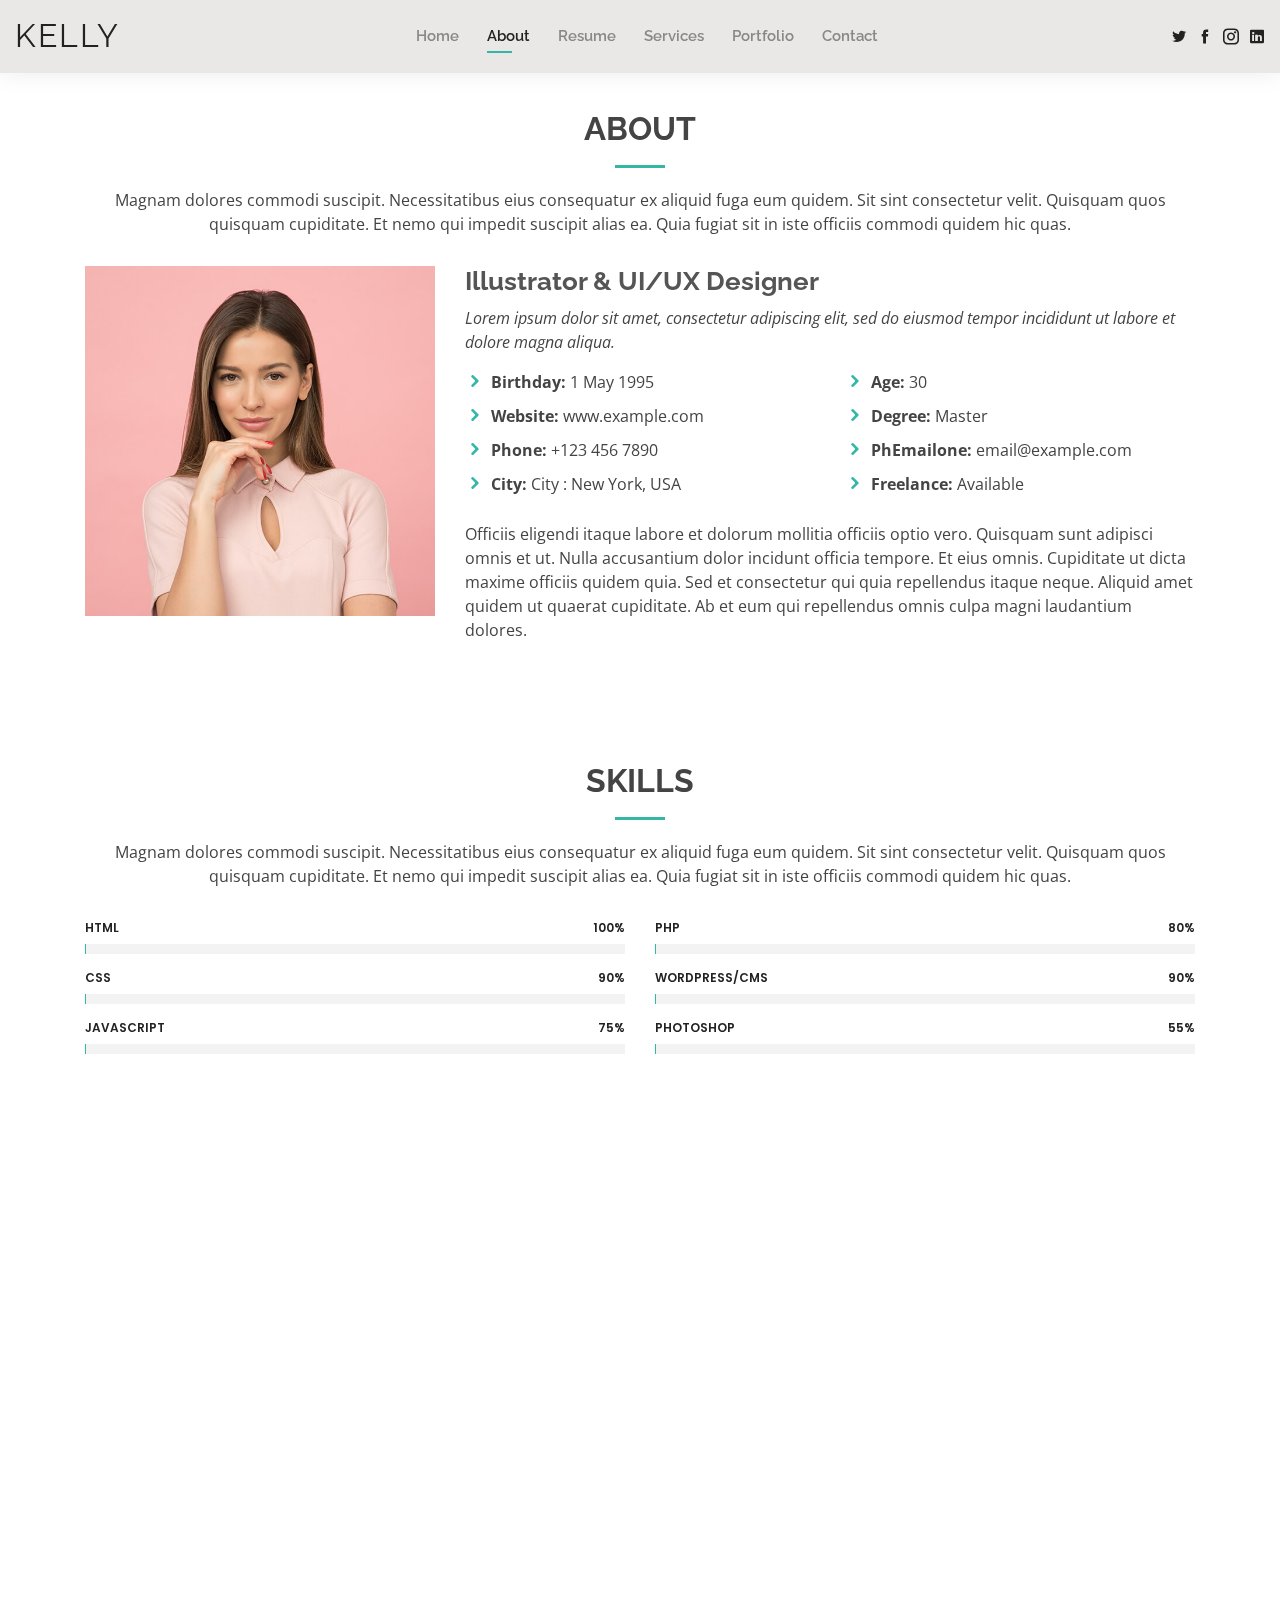
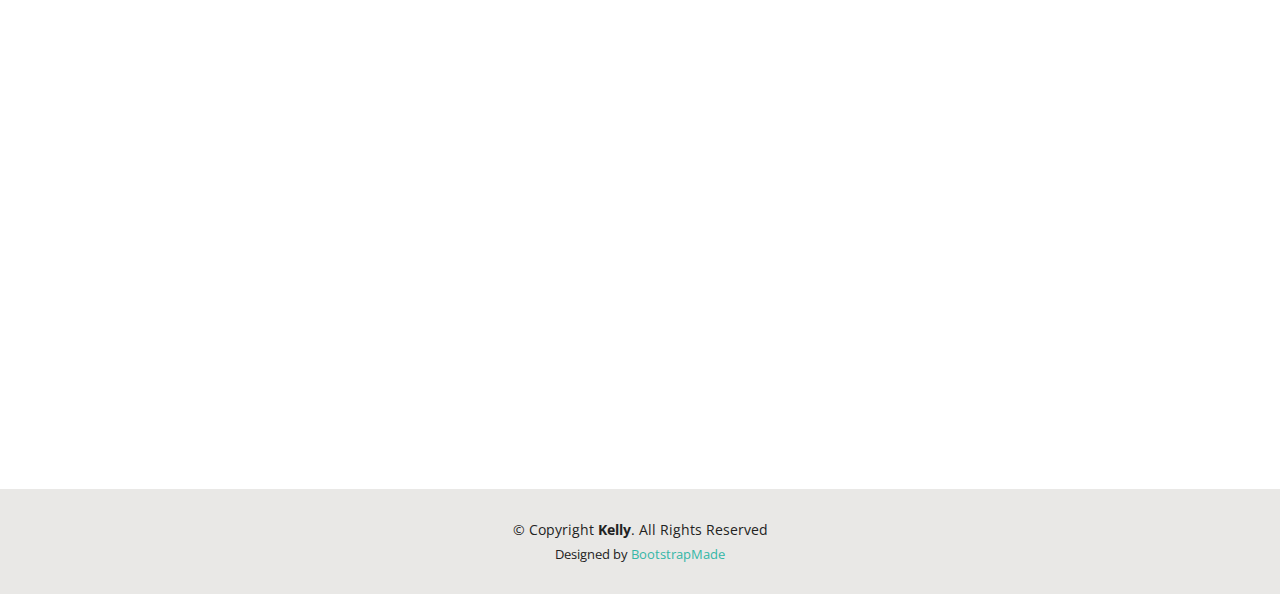
==== about.html @ f4460fce "adding files, added new favicon" ====
<!DOCTYPE html>
<html lang="en">

<head>
  <meta charset="utf-8">
  <meta content="width=device-width, initial-scale=1.0" name="viewport">

  <title>About - Kelly Bootstrap Template</title>
  <meta content="" name="descriptison">
  <meta content="" name="keywords">

  <!-- Favicons -->
  <link href="assets/img/favicon.png" rel="icon">
  <link href="assets/img/apple-touch-icon.png" rel="apple-touch-icon">

  <!-- Google Fonts -->
  <link href="https://fonts.googleapis.com/css?family=Open+Sans:300,300i,400,400i,600,600i,700,700i|Raleway:300,300i,400,400i,500,500i,600,600i,700,700i|Poppins:300,300i,400,400i,500,500i,600,600i,700,700i" rel="stylesheet">

  <!-- Vendor CSS Files -->
  <link href="assets/vendor/bootstrap/css/bootstrap.min.css" rel="stylesheet">
  <link href="assets/vendor/icofont/icofont.min.css" rel="stylesheet">
  <link href="assets/vendor/owl.carousel/assets/owl.carousel.min.css" rel="stylesheet">
  <link href="assets/vendor/boxicons/css/boxicons.min.css" rel="stylesheet">
  <link href="assets/vendor/venobox/venobox.css" rel="stylesheet">
  <link href="assets/vendor/aos/aos.css" rel="stylesheet">

  <!-- Template Main CSS File -->
  <link href="assets/css/style.css" rel="stylesheet">

  <!-- =======================================================
  * Template Name: Kelly - v2.0.0
  * Template URL: https://bootstrapmade.com/kelly-free-bootstrap-cv-resume-html-template/
  * Author: BootstrapMade.com
  * License: https://bootstrapmade.com/license/
  ======================================================== -->
</head>

<body>

  <!-- ======= Header ======= -->
  <header id="header" class="fixed-top">
    <div class="container-fluid d-flex justify-content-between align-items-center">

      <h1 class="logo"><a href="index.html">Kelly</a></h1>
      <!-- Uncomment below if you prefer to use an image logo -->
      <!-- <a href="index.html" class="logo"><img src="assets/img/logo.png" alt="" class="img-fluid"></a>-->

      <nav class="nav-menu d-none d-lg-block">
        <ul>
          <li><a href="index.html">Home</a></li>
          <li class="active"><a href="about.html">About</a></li>
          <li><a href="resume.html">Resume</a></li>
          <li><a href="services.html">Services</a></li>
          <li><a href="portfolio.html">Portfolio</a></li>
          <li><a href="contact.html">Contact</a></li>
        </ul>
      </nav><!-- .nav-menu -->

      <div class="header-social-links">
        <a href="#" class="twitter"><i class="icofont-twitter"></i></a>
        <a href="#" class="facebook"><i class="icofont-facebook"></i></a>
        <a href="#" class="instagram"><i class="icofont-instagram"></i></a>
        <a href="#" class="linkedin"><i class="icofont-linkedin"></i></i></a>
      </div>

    </div>

  </header><!-- End Header -->

  <main id="main">

    <!-- ======= About Section ======= -->
    <section id="about" class="about">
      <div class="container" data-aos="fade-up">

        <div class="section-title">
          <h2>About</h2>
          <p>Magnam dolores commodi suscipit. Necessitatibus eius consequatur ex aliquid fuga eum quidem. Sit sint consectetur velit. Quisquam quos quisquam cupiditate. Et nemo qui impedit suscipit alias ea. Quia fugiat sit in iste officiis commodi quidem hic quas.</p>
        </div>

        <div class="row">
          <div class="col-lg-4">
            <img src="assets/img/about.jpg" class="img-fluid" alt="">
          </div>
          <div class="col-lg-8 pt-4 pt-lg-0 content">
            <h3>Illustrator &amp; UI/UX Designer</h3>
            <p class="font-italic">
              Lorem ipsum dolor sit amet, consectetur adipiscing elit, sed do eiusmod tempor incididunt ut labore et dolore
              magna aliqua.
            </p>
            <div class="row">
              <div class="col-lg-6">
                <ul>
                  <li><i class="icofont-rounded-right"></i> <strong>Birthday:</strong> 1 May 1995</li>
                  <li><i class="icofont-rounded-right"></i> <strong>Website:</strong> www.example.com</li>
                  <li><i class="icofont-rounded-right"></i> <strong>Phone:</strong> +123 456 7890</li>
                  <li><i class="icofont-rounded-right"></i> <strong>City:</strong> City : New York, USA</li>
                </ul>
              </div>
              <div class="col-lg-6">
                <ul>
                  <li><i class="icofont-rounded-right"></i> <strong>Age:</strong> 30</li>
                  <li><i class="icofont-rounded-right"></i> <strong>Degree:</strong> Master</li>
                  <li><i class="icofont-rounded-right"></i> <strong>PhEmailone:</strong> email@example.com</li>
                  <li><i class="icofont-rounded-right"></i> <strong>Freelance:</strong> Available</li>
                </ul>
              </div>
            </div>
            <p>
              Officiis eligendi itaque labore et dolorum mollitia officiis optio vero. Quisquam sunt adipisci omnis et ut. Nulla accusantium dolor incidunt officia tempore. Et eius omnis.
              Cupiditate ut dicta maxime officiis quidem quia. Sed et consectetur qui quia repellendus itaque neque. Aliquid amet quidem ut quaerat cupiditate. Ab et eum qui repellendus omnis culpa magni laudantium dolores.
            </p>
          </div>
        </div>

      </div>
    </section><!-- End About Section -->

    <!-- ======= Skills Section ======= -->
    <section id="skills" class="skills">
      <div class="container" data-aos="fade-up">

        <div class="section-title">
          <h2>Skills</h2>
          <p>Magnam dolores commodi suscipit. Necessitatibus eius consequatur ex aliquid fuga eum quidem. Sit sint consectetur velit. Quisquam quos quisquam cupiditate. Et nemo qui impedit suscipit alias ea. Quia fugiat sit in iste officiis commodi quidem hic quas.</p>
        </div>

        <div class="row skills-content">

          <div class="col-lg-6">

            <div class="progress">
              <span class="skill">HTML <i class="val">100%</i></span>
              <div class="progress-bar-wrap">
                <div class="progress-bar" role="progressbar" aria-valuenow="100" aria-valuemin="0" aria-valuemax="100"></div>
              </div>
            </div>

            <div class="progress">
              <span class="skill">CSS <i class="val">90%</i></span>
              <div class="progress-bar-wrap">
                <div class="progress-bar" role="progressbar" aria-valuenow="90" aria-valuemin="0" aria-valuemax="100"></div>
              </div>
            </div>

            <div class="progress">
              <span class="skill">JavaScript <i class="val">75%</i></span>
              <div class="progress-bar-wrap">
                <div class="progress-bar" role="progressbar" aria-valuenow="75" aria-valuemin="0" aria-valuemax="100"></div>
              </div>
            </div>

          </div>

          <div class="col-lg-6">

            <div class="progress">
              <span class="skill">PHP <i class="val">80%</i></span>
              <div class="progress-bar-wrap">
                <div class="progress-bar" role="progressbar" aria-valuenow="80" aria-valuemin="0" aria-valuemax="100"></div>
              </div>
            </div>

            <div class="progress">
              <span class="skill">WordPress/CMS <i class="val">90%</i></span>
              <div class="progress-bar-wrap">
                <div class="progress-bar" role="progressbar" aria-valuenow="90" aria-valuemin="0" aria-valuemax="100"></div>
              </div>
            </div>

            <div class="progress">
              <span class="skill">Photoshop <i class="val">55%</i></span>
              <div class="progress-bar-wrap">
                <div class="progress-bar" role="progressbar" aria-valuenow="55" aria-valuemin="0" aria-valuemax="100"></div>
              </div>
            </div>

          </div>

        </div>

      </div>
    </section><!-- End Skills Section -->

    <!-- ======= Facts Section ======= -->
    <section id="facts" class="facts">
      <div class="container" data-aos="fade-up">

        <div class="section-title">
          <h2>Facts</h2>
          <p>Magnam dolores commodi suscipit. Necessitatibus eius consequatur ex aliquid fuga eum quidem. Sit sint consectetur velit. Quisquam quos quisquam cupiditate. Et nemo qui impedit suscipit alias ea. Quia fugiat sit in iste officiis commodi quidem hic quas.</p>
        </div>

        <div class="row counters">

          <div class="col-lg-3 col-6 text-center">
            <span data-toggle="counter-up">232</span>
            <p>Clients</p>
          </div>

          <div class="col-lg-3 col-6 text-center">
            <span data-toggle="counter-up">521</span>
            <p>Projects</p>
          </div>

          <div class="col-lg-3 col-6 text-center">
            <span data-toggle="counter-up">1,463</span>
            <p>Hours Of Support</p>
          </div>

          <div class="col-lg-3 col-6 text-center">
            <span data-toggle="counter-up">15</span>
            <p>Hard Workers</p>
          </div>

        </div>

      </div>
    </section><!-- End Facts Section -->

    <!-- ======= Testimonials Section ======= -->
    <section id="testimonials" class="testimonials">
      <div class="container" data-aos="fade-up">

        <div class="section-title">
          <h2>Testimonials</h2>
          <p>Magnam dolores commodi suscipit. Necessitatibus eius consequatur ex aliquid fuga eum quidem. Sit sint consectetur velit. Quisquam quos quisquam cupiditate. Et nemo qui impedit suscipit alias ea. Quia fugiat sit in iste officiis commodi quidem hic quas.</p>
        </div>

        <div class="owl-carousel testimonials-carousel">

          <div class="testimonial-item">
            <img src="assets/img/testimonials/testimonials-1.jpg" class="testimonial-img" alt="">
            <h3>Saul Goodman</h3>
            <h4>Ceo &amp; Founder</h4>
            <p>
              <i class="bx bxs-quote-alt-left quote-icon-left"></i>
              Proin iaculis purus consequat sem cure digni ssim donec porttitora entum suscipit rhoncus. Accusantium quam, ultricies eget id, aliquam eget nibh et. Maecen aliquam, risus at semper.
              <i class="bx bxs-quote-alt-right quote-icon-right"></i>
            </p>
          </div>

          <div class="testimonial-item">
            <img src="assets/img/testimonials/testimonials-2.jpg" class="testimonial-img" alt="">
            <h3>Sara Wilsson</h3>
            <h4>Designer</h4>
            <p>
              <i class="bx bxs-quote-alt-left quote-icon-left"></i>
              Export tempor illum tamen malis malis eram quae irure esse labore quem cillum quid cillum eram malis quorum velit fore eram velit sunt aliqua noster fugiat irure amet legam anim culpa.
              <i class="bx bxs-quote-alt-right quote-icon-right"></i>
            </p>
          </div>

          <div class="testimonial-item">
            <img src="assets/img/testimonials/testimonials-3.jpg" class="testimonial-img" alt="">
            <h3>Jena Karlis</h3>
            <h4>Store Owner</h4>
            <p>
              <i class="bx bxs-quote-alt-left quote-icon-left"></i>
              Enim nisi quem export duis labore cillum quae magna enim sint quorum nulla quem veniam duis minim tempor labore quem eram duis noster aute amet eram fore quis sint minim.
              <i class="bx bxs-quote-alt-right quote-icon-right"></i>
            </p>
          </div>

          <div class="testimonial-item">
            <img src="assets/img/testimonials/testimonials-4.jpg" class="testimonial-img" alt="">
            <h3>Matt Brandon</h3>
            <h4>Freelancer</h4>
            <p>
              <i class="bx bxs-quote-alt-left quote-icon-left"></i>
              Fugiat enim eram quae cillum dolore dolor amet nulla culpa multos export minim fugiat minim velit minim dolor enim duis veniam ipsum anim magna sunt elit fore quem dolore labore illum veniam.
              <i class="bx bxs-quote-alt-right quote-icon-right"></i>
            </p>
          </div>

          <div class="testimonial-item">
            <img src="assets/img/testimonials/testimonials-5.jpg" class="testimonial-img" alt="">
            <h3>John Larson</h3>
            <h4>Entrepreneur</h4>
            <p>
              <i class="bx bxs-quote-alt-left quote-icon-left"></i>
              Quis quorum aliqua sint quem legam fore sunt eram irure aliqua veniam tempor noster veniam enim culpa labore duis sunt culpa nulla illum cillum fugiat legam esse veniam culpa fore nisi cillum quid.
              <i class="bx bxs-quote-alt-right quote-icon-right"></i>
            </p>
          </div>

        </div>

      </div>
    </section><!-- End Testimonials Section -->

  </main><!-- End #main -->

  <!-- ======= Footer ======= -->
  <footer id="footer">
    <div class="container">
      <div class="copyright">
        &copy; Copyright <strong><span>Kelly</span></strong>. All Rights Reserved
      </div>
      <div class="credits">
        <!-- All the links in the footer should remain intact. -->
        <!-- You can delete the links only if you purchased the pro version. -->
        <!-- Licensing information: https://bootstrapmade.com/license/ -->
        <!-- Purchase the pro version with working PHP/AJAX contact form: https://bootstrapmade.com/kelly-free-bootstrap-cv-resume-html-template/ -->
        Designed by <a href="https://bootstrapmade.com/">BootstrapMade</a>
      </div>
    </div>
  </footer><!-- End  Footer -->

  <div id="preloader"></div>
  <a href="#" class="back-to-top"><i class="bx bx-up-arrow-alt"></i></a>

  <!-- Vendor JS Files -->
  <script src="assets/vendor/jquery/jquery.min.js"></script>
  <script src="assets/vendor/bootstrap/js/bootstrap.bundle.min.js"></script>
  <script src="assets/vendor/jquery.easing/jquery.easing.min.js"></script>
  <script src="assets/vendor/php-email-form/validate.js"></script>
  <script src="assets/vendor/waypoints/jquery.waypoints.min.js"></script>
  <script src="assets/vendor/counterup/counterup.min.js"></script>
  <script src="assets/vendor/owl.carousel/owl.carousel.min.js"></script>
  <script src="assets/vendor/isotope-layout/isotope.pkgd.min.js"></script>
  <script src="assets/vendor/venobox/venobox.min.js"></script>
  <script src="assets/vendor/aos/aos.js"></script>

  <!-- Template Main JS File -->
  <script src="assets/js/main.js"></script>

</body>

</html>
---- assets/vendor/venobox/venobox.css ----
/* ------ venobox.css --------*/
.vbox-overlay *, .vbox-overlay *:before, .vbox-overlay *:after{
    -webkit-backface-visibility: hidden;
    -webkit-box-sizing:border-box;
    -moz-box-sizing:border-box;
    box-sizing:border-box;
}
.vbox-overlay * { 
    -webkit-backface-visibility: visible;
    backface-visibility: visible;
}
.vbox-overlay{
    display: -webkit-flex;
    display: flex;
    -webkit-flex-direction: column;
    flex-direction: column;
    -webkit-justify-content: center;
    justify-content: center;
    -webkit-align-items: center;
    align-items: center;
    position: fixed;
    left: 0;
    top: 0;
    bottom: 0;
    right: 0;
    z-index: 999999;
}

/* ----- navigation ----- */
.vbox-title{
    width: 100%;
    height: 40px;
    float: left;
    text-align: center;
    line-height: 28px;
    font-size: 12px;
    padding: 6px 50px;
    overflow: hidden;
    position: fixed;
    display: none;
    left: 0;
    z-index: 89;
}
.vbox-close{
    cursor: pointer;
    position: fixed;
    top: -1px;
    right: 0;
    width: 50px;
    height: 40px;
    padding: 6px;
    display: block;
    background-position:10px center;
    overflow: hidden;
    font-size: 24px;
    line-height: 1;
    text-align: center;
    z-index: 99;
}
.vbox-left{
    cursor: pointer;
    position: fixed;
    left: 0;
    height: 40px;
    overflow: hidden;
    line-height: 28px;
    font-size: 12px;
    z-index: 99;
    display: flex;
    align-items:center;
}
.vbox-num{
    display: inline-block;
    margin: 6px 0 6px 15px;
}
/* ----- Social share ----- */
.vbox-share{
    line-height: 28px;
    font-size: 12px;
    overflow: hidden;
    position: fixed;
    left: 0;
    z-index: 98;
    display: flex;
    align-items:center;
    justify-content: center;
    width: 100%;
    text-align: center;
}
.vbox-share svg{
    max-height: 28px;
    width: 28px;
    z-index: 10;
    margin-left: 12px;
    margin-top: 6px;
    margin-bottom: 6px;
    vertical-align: middle;
}


/* ----- navigation ARROWS ----- */
.vbox-next, .vbox-prev{
    position: fixed;
    top: 50%;
    margin-top: -15px;
    overflow: hidden;
    cursor: pointer;
    display: block;
    width: 45px;
    height: 45px;
    z-index: 99;
}
.vbox-next span, .vbox-prev span{
    position: relative;
    width: 20px;
    height: 20px;
    border: 2px solid transparent;
    border-top-color: #B6B6B6;
    border-right-color: #B6B6B6;
    text-indent: -100px;
    position: absolute;
    top: 8px;
    display: block;
}
.vbox-prev{
    left: 15px;
}
.vbox-next{
    right: 15px;
}
.vbox-prev span{
    left: 10px;
    -ms-transform: rotate(-135deg);
    -webkit-transform: rotate(-135deg);
    transform: rotate(-135deg);
}
.vbox-next span{
    -ms-transform: rotate(45deg);
    -webkit-transform: rotate(45deg);
    transform: rotate(45deg);
    right: 10px;
}
/* ------- inline window ------ */
.vbox-inline{
    width: 420px;
    height: 315px;
    height: 70vh;
    padding: 10px;
    background: #fff;
    margin: 0 auto;
    overflow: auto;
    text-align: left;
}
/* ------- Video & iFrames window ------ */
.venoframe{
    max-width: 100%;
    width: 100%;
    border: none;
    width: 100%;
    height: 260px;
    height: 70vh;
}
.venoframe.vbvid{
    height: 260px;
}
@media (min-width: 768px) {
    .venoframe, .vbox-inline{
        width: 90%;
        height: 360px;
        height: 70vh;
    }
    .venoframe.vbvid{
        width: 640px;
        height: 360px;
    }
}
@media (min-width: 992px) {
    .venoframe, .vbox-inline{
        max-width: 1200px;
        width: 80%;
        height: 540px;
        height: 70vh;
    }
    .venoframe.vbvid{
        width: 960px;
        height: 540px;
    }
}
/* 
Please do NOT edit this part! 
or at least read this note: http://i.imgur.com/7C0ws9e.gif
*/
.vbox-open{
    overflow: hidden;
}
.vbox-container{
    position: absolute;
    left: 0;
    right: 0;
    top: 0;
    bottom: 0;
    overflow-x: hidden;
    overflow-y: scroll;
    overflow-scrolling: touch;
    -webkit-overflow-scrolling: touch;
    z-index: 20;
    max-height: 100%;

}

.vbox-content{
    text-align: center;
    float: left;
    width: 100%;
    position: relative;
    overflow: hidden;
    padding: 20px 4%;
}
.vbox-container img{
    max-width: 100%;
    height: auto;
}
.vbox-figlio{
    box-shadow: 0 0 12px rgba(0,0,0,0.19), 0 6px 6px rgba(0,0,0,0.23);
    max-width: 100%;
    text-align: initial;
}
img.vbox-figlio{
    -webkit-user-select: none;
-khtml-user-select: none;
-moz-user-select: none;
-o-user-select: none;
user-select: none;
}
.vbox-content.swipe-left{
    margin-left: -200px !important;
}
.vbox-content.swipe-right{
    margin-left: 200px !important;
}
.vbox-animated{
    webkit-transition: margin 300ms ease-out;
    transition: margin 300ms ease-out;
}

/* ---------- preloader ----------
 * SPINKIT 
 * http://tobiasahlin.com/spinkit/
-------------------------------- */
.sk-double-bounce,.sk-rotating-plane{width:40px;height:40px;margin:40px auto}.sk-rotating-plane{background-color:#333;-webkit-animation:sk-rotatePlane 1.2s infinite ease-in-out;animation:sk-rotatePlane 1.2s infinite ease-in-out}@-webkit-keyframes sk-rotatePlane{0%{-webkit-transform:perspective(120px) rotateX(0) rotateY(0);transform:perspective(120px) rotateX(0) rotateY(0)}50%{-webkit-transform:perspective(120px) rotateX(-180.1deg) rotateY(0);transform:perspective(120px) rotateX(-180.1deg) rotateY(0)}100%{-webkit-transform:perspective(120px) rotateX(-180deg) rotateY(-179.9deg);transform:perspective(120px) rotateX(-180deg) rotateY(-179.9deg)}}@keyframes sk-rotatePlane{0%{-webkit-transform:perspective(120px) rotateX(0) rotateY(0);transform:perspective(120px) rotateX(0) rotateY(0)}50%{-webkit-transform:perspective(120px) rotateX(-180.1deg) rotateY(0);transform:perspective(120px) rotateX(-180.1deg) rotateY(0)}100%{-webkit-transform:perspective(120px) rotateX(-180deg) rotateY(-179.9deg);transform:perspective(120px) rotateX(-180deg) rotateY(-179.9deg)}}.sk-double-bounce{position:relative}.sk-double-bounce .sk-child{width:100%;height:100%;border-radius:50%;background-color:#333;opacity:.6;position:absolute;top:0;left:0;-webkit-animation:sk-doubleBounce 2s infinite ease-in-out;animation:sk-doubleBounce 2s infinite ease-in-out}.sk-chasing-dots .sk-child,.sk-spinner-pulse,.sk-three-bounce .sk-child{background-color:#333;border-radius:100%}.sk-double-bounce .sk-double-bounce2{-webkit-animation-delay:-1s;animation-delay:-1s}@-webkit-keyframes sk-doubleBounce{0%,100%{-webkit-transform:scale(0);transform:scale(0)}50%{-webkit-transform:scale(1);transform:scale(1)}}@keyframes sk-doubleBounce{0%,100%{-webkit-transform:scale(0);transform:scale(0)}50%{-webkit-transform:scale(1);transform:scale(1)}}.sk-wave{margin:40px auto;width:50px;height:40px;text-align:center;font-size:10px}.sk-wave .sk-rect{background-color:#333;height:100%;width:6px;display:inline-block;-webkit-animation:sk-waveStretchDelay 1.2s infinite ease-in-out;animation:sk-waveStretchDelay 1.2s infinite ease-in-out}.sk-wave .sk-rect1{-webkit-animation-delay:-1.2s;animation-delay:-1.2s}.sk-wave .sk-rect2{-webkit-animation-delay:-1.1s;animation-delay:-1.1s}.sk-wave .sk-rect3{-webkit-animation-delay:-1s;animation-delay:-1s}.sk-wave .sk-rect4{-webkit-animation-delay:-.9s;animation-delay:-.9s}.sk-wave .sk-rect5{-webkit-animation-delay:-.8s;animation-delay:-.8s}@-webkit-keyframes sk-waveStretchDelay{0%,100%,40%{-webkit-transform:scaleY(.4);transform:scaleY(.4)}20%{-webkit-transform:scaleY(1);transform:scaleY(1)}}@keyframes sk-waveStretchDelay{0%,100%,40%{-webkit-transform:scaleY(.4);transform:scaleY(.4)}20%{-webkit-transform:scaleY(1);transform:scaleY(1)}}.sk-wandering-cubes{margin:40px auto;width:40px;height:40px;position:relative}.sk-wandering-cubes .sk-cube{background-color:#333;width:10px;height:10px;position:absolute;top:0;left:0;-webkit-animation:sk-wanderingCube 1.8s ease-in-out -1.8s infinite both;animation:sk-wanderingCube 1.8s ease-in-out -1.8s infinite both}.sk-chasing-dots,.sk-spinner-pulse{width:40px;height:40px;margin:40px auto}.sk-wandering-cubes .sk-cube2{-webkit-animation-delay:-.9s;animation-delay:-.9s}@-webkit-keyframes sk-wanderingCube{0%{-webkit-transform:rotate(0);transform:rotate(0)}25%{-webkit-transform:translateX(30px) rotate(-90deg) scale(.5);transform:translateX(30px) rotate(-90deg) scale(.5)}50%{-webkit-transform:translateX(30px) translateY(30px) rotate(-179deg);transform:translateX(30px) translateY(30px) rotate(-179deg)}50.1%{-webkit-transform:translateX(30px) translateY(30px) rotate(-180deg);transform:translateX(30px) translateY(30px) rotate(-180deg)}75%{-webkit-transform:translateX(0) translateY(30px) rotate(-270deg) scale(.5);transform:translateX(0) translateY(30px) rotate(-270deg) scale(.5)}100%{-webkit-transform:rotate(-360deg);transform:rotate(-360deg)}}@keyframes sk-wanderingCube{0%{-webkit-transform:rotate(0);transform:rotate(0)}25%{-webkit-transform:translateX(30px) rotate(-90deg) scale(.5);transform:translateX(30px) rotate(-90deg) scale(.5)}50%{-webkit-transform:translateX(30px) translateY(30px) rotate(-179deg);transform:translateX(30px) translateY(30px) rotate(-179deg)}50.1%{-webkit-transform:translateX(30px) translateY(30px) rotate(-180deg);transform:translateX(30px) translateY(30px) rotate(-180deg)}75%{-webkit-transform:translateX(0) translateY(30px) rotate(-270deg) scale(.5);transform:translateX(0) translateY(30px) rotate(-270deg) scale(.5)}100%{-webkit-transform:rotate(-360deg);transform:rotate(-360deg)}}.sk-spinner-pulse{-webkit-animation:sk-pulseScaleOut 1s infinite ease-in-out;animation:sk-pulseScaleOut 1s infinite ease-in-out}@-webkit-keyframes sk-pulseScaleOut{0%{-webkit-transform:scale(0);transform:scale(0)}100%{-webkit-transform:scale(1);transform:scale(1);opacity:0}}@keyframes sk-pulseScaleOut{0%{-webkit-transform:scale(0);transform:scale(0)}100%{-webkit-transform:scale(1);transform:scale(1);opacity:0}}.sk-chasing-dots{position:relative;text-align:center;-webkit-animation:sk-chasingDotsRotate 2s infinite linear;animation:sk-chasingDotsRotate 2s infinite linear}.sk-chasing-dots .sk-child{width:60%;height:60%;display:inline-block;position:absolute;top:0;-webkit-animation:sk-chasingDotsBounce 2s infinite ease-in-out;animation:sk-chasingDotsBounce 2s infinite ease-in-out}.sk-chasing-dots .sk-dot2{top:auto;bottom:0;-webkit-animation-delay:-1s;animation-delay:-1s}@-webkit-keyframes sk-chasingDotsRotate{100%{-webkit-transform:rotate(360deg);transform:rotate(360deg)}}@keyframes sk-chasingDotsRotate{100%{-webkit-transform:rotate(360deg);transform:rotate(360deg)}}@-webkit-keyframes sk-chasingDotsBounce{0%,100%{-webkit-transform:scale(0);transform:scale(0)}50%{-webkit-transform:scale(1);transform:scale(1)}}@keyframes sk-chasingDotsBounce{0%,100%{-webkit-transform:scale(0);transform:scale(0)}50%{-webkit-transform:scale(1);transform:scale(1)}}.sk-three-bounce{margin:40px auto;width:80px;text-align:center}.sk-three-bounce .sk-child{width:20px;height:20px;display:inline-block;-webkit-animation:sk-three-bounce 1.4s ease-in-out 0s infinite both;animation:sk-three-bounce 1.4s ease-in-out 0s infinite both}.sk-circle .sk-child:before,.sk-fading-circle .sk-circle:before{display:block;border-radius:100%;content:'';background-color:#333}.sk-three-bounce .sk-bounce1{-webkit-animation-delay:-.32s;animation-delay:-.32s}.sk-three-bounce .sk-bounce2{-webkit-animation-delay:-.16s;animation-delay:-.16s}@-webkit-keyframes sk-three-bounce{0%,100%,80%{-webkit-transform:scale(0);transform:scale(0)}40%{-webkit-transform:scale(1);transform:scale(1)}}@keyframes sk-three-bounce{0%,100%,80%{-webkit-transform:scale(0);transform:scale(0)}40%{-webkit-transform:scale(1);transform:scale(1)}}.sk-circle{margin:40px auto;width:40px;height:40px;position:relative}.sk-circle .sk-child{width:100%;height:100%;position:absolute;left:0;top:0}.sk-circle .sk-child:before{margin:0 auto;width:15%;height:15%;-webkit-animation:sk-circleBounceDelay 1.2s infinite ease-in-out both;animation:sk-circleBounceDelay 1.2s infinite ease-in-out both}.sk-circle .sk-circle2{-webkit-transform:rotate(30deg);-ms-transform:rotate(30deg);transform:rotate(30deg)}.sk-circle .sk-circle3{-webkit-transform:rotate(60deg);-ms-transform:rotate(60deg);transform:rotate(60deg)}.sk-circle .sk-circle4{-webkit-transform:rotate(90deg);-ms-transform:rotate(90deg);transform:rotate(90deg)}.sk-circle .sk-circle5{-webkit-transform:rotate(120deg);-ms-transform:rotate(120deg);transform:rotate(120deg)}.sk-circle .sk-circle6{-webkit-transform:rotate(150deg);-ms-transform:rotate(150deg);transform:rotate(150deg)}.sk-circle .sk-circle7{-webkit-transform:rotate(180deg);-ms-transform:rotate(180deg);transform:rotate(180deg)}.sk-circle .sk-circle8{-webkit-transform:rotate(210deg);-ms-transform:rotate(210deg);transform:rotate(210deg)}.sk-circle .sk-circle9{-webkit-transform:rotate(240deg);-ms-transform:rotate(240deg);transform:rotate(240deg)}.sk-circle .sk-circle10{-webkit-transform:rotate(270deg);-ms-transform:rotate(270deg);transform:rotate(270deg)}.sk-circle .sk-circle11{-webkit-transform:rotate(300deg);-ms-transform:rotate(300deg);transform:rotate(300deg)}.sk-circle .sk-circle12{-webkit-transform:rotate(330deg);-ms-transform:rotate(330deg);transform:rotate(330deg)}.sk-circle .sk-circle2:before{-webkit-animation-delay:-1.1s;animation-delay:-1.1s}.sk-circle .sk-circle3:before{-webkit-animation-delay:-1s;animation-delay:-1s}.sk-circle .sk-circle4:before{-webkit-animation-delay:-.9s;animation-delay:-.9s}.sk-circle .sk-circle5:before{-webkit-animation-delay:-.8s;animation-delay:-.8s}.sk-circle .sk-circle6:before{-webkit-animation-delay:-.7s;animation-delay:-.7s}.sk-circle .sk-circle7:before{-webkit-animation-delay:-.6s;animation-delay:-.6s}.sk-circle .sk-circle8:before{-webkit-animation-delay:-.5s;animation-delay:-.5s}.sk-circle .sk-circle9:before{-webkit-animation-delay:-.4s;animation-delay:-.4s}.sk-circle .sk-circle10:before{-webkit-animation-delay:-.3s;animation-delay:-.3s}.sk-circle .sk-circle11:before{-webkit-animation-delay:-.2s;animation-delay:-.2s}.sk-circle .sk-circle12:before{-webkit-animation-delay:-.1s;animation-delay:-.1s}@-webkit-keyframes sk-circleBounceDelay{0%,100%,80%{-webkit-transform:scale(0);transform:scale(0)}40%{-webkit-transform:scale(1);transform:scale(1)}}@keyframes sk-circleBounceDelay{0%,100%,80%{-webkit-transform:scale(0);transform:scale(0)}40%{-webkit-transform:scale(1);transform:scale(1)}}.sk-cube-grid{width:40px;height:40px;margin:40px auto}.sk-cube-grid .sk-cube{width:33.33%;height:33.33%;background-color:#333;float:left;-webkit-animation:sk-cubeGridScaleDelay 1.3s infinite ease-in-out;animation:sk-cubeGridScaleDelay 1.3s infinite ease-in-out}.sk-cube-grid .sk-cube1{-webkit-animation-delay:.2s;animation-delay:.2s}.sk-cube-grid .sk-cube2{-webkit-animation-delay:.3s;animation-delay:.3s}.sk-cube-grid .sk-cube3{-webkit-animation-delay:.4s;animation-delay:.4s}.sk-cube-grid .sk-cube4{-webkit-animation-delay:.1s;animation-delay:.1s}.sk-cube-grid .sk-cube5{-webkit-animation-delay:.2s;animation-delay:.2s}.sk-cube-grid .sk-cube6{-webkit-animation-delay:.3s;animation-delay:.3s}.sk-cube-grid .sk-cube7{-webkit-animation-delay:0ms;animation-delay:0ms}.sk-cube-grid .sk-cube8{-webkit-animation-delay:.1s;animation-delay:.1s}.sk-cube-grid .sk-cube9{-webkit-animation-delay:.2s;animation-delay:.2s}@-webkit-keyframes sk-cubeGridScaleDelay{0%,100%,70%{-webkit-transform:scale3D(1,1,1);transform:scale3D(1,1,1)}35%{-webkit-transform:scale3D(0,0,1);transform:scale3D(0,0,1)}}@keyframes sk-cubeGridScaleDelay{0%,100%,70%{-webkit-transform:scale3D(1,1,1);transform:scale3D(1,1,1)}35%{-webkit-transform:scale3D(0,0,1);transform:scale3D(0,0,1)}}.sk-fading-circle{margin:40px auto;width:40px;height:40px;position:relative}.sk-fading-circle .sk-circle{width:100%;height:100%;position:absolute;left:0;top:0}.sk-fading-circle .sk-circle:before{margin:0 auto;width:15%;height:15%;-webkit-animation:sk-circleFadeDelay 1.2s infinite ease-in-out both;animation:sk-circleFadeDelay 1.2s infinite ease-in-out both}.sk-fading-circle .sk-circle2{-webkit-transform:rotate(30deg);-ms-transform:rotate(30deg);transform:rotate(30deg)}.sk-fading-circle .sk-circle3{-webkit-transform:rotate(60deg);-ms-transform:rotate(60deg);transform:rotate(60deg)}.sk-fading-circle .sk-circle4{-webkit-transform:rotate(90deg);-ms-transform:rotate(90deg);transform:rotate(90deg)}.sk-fading-circle .sk-circle5{-webkit-transform:rotate(120deg);-ms-transform:rotate(120deg);transform:rotate(120deg)}.sk-fading-circle .sk-circle6{-webkit-transform:rotate(150deg);-ms-transform:rotate(150deg);transform:rotate(150deg)}.sk-fading-circle .sk-circle7{-webkit-transform:rotate(180deg);-ms-transform:rotate(180deg);transform:rotate(180deg)}.sk-fading-circle .sk-circle8{-webkit-transform:rotate(210deg);-ms-transform:rotate(210deg);transform:rotate(210deg)}.sk-fading-circle .sk-circle9{-webkit-transform:rotate(240deg);-ms-transform:rotate(240deg);transform:rotate(240deg)}.sk-fading-circle .sk-circle10{-webkit-transform:rotate(270deg);-ms-transform:rotate(270deg);transform:rotate(270deg)}.sk-fading-circle .sk-circle11{-webkit-transform:rotate(300deg);-ms-transform:rotate(300deg);transform:rotate(300deg)}.sk-fading-circle .sk-circle12{-webkit-transform:rotate(330deg);-ms-transform:rotate(330deg);transform:rotate(330deg)}.sk-fading-circle .sk-circle2:before{-webkit-animation-delay:-1.1s;animation-delay:-1.1s}.sk-fading-circle .sk-circle3:before{-webkit-animation-delay:-1s;animation-delay:-1s}.sk-fading-circle .sk-circle4:before{-webkit-animation-delay:-.9s;animation-delay:-.9s}.sk-fading-circle .sk-circle5:before{-webkit-animation-delay:-.8s;animation-delay:-.8s}.sk-fading-circle .sk-circle6:before{-webkit-animation-delay:-.7s;animation-delay:-.7s}.sk-fading-circle .sk-circle7:before{-webkit-animation-delay:-.6s;animation-delay:-.6s}.sk-fading-circle .sk-circle8:before{-webkit-animation-delay:-.5s;animation-delay:-.5s}.sk-fading-circle .sk-circle9:before{-webkit-animation-delay:-.4s;animation-delay:-.4s}.sk-fading-circle .sk-circle10:before{-webkit-animation-delay:-.3s;animation-delay:-.3s}.sk-fading-circle .sk-circle11:before{-webkit-animation-delay:-.2s;animation-delay:-.2s}.sk-fading-circle .sk-circle12:before{-webkit-animation-delay:-.1s;animation-delay:-.1s}@-webkit-keyframes sk-circleFadeDelay{0%,100%,39%{opacity:0}40%{opacity:1}}@keyframes sk-circleFadeDelay{0%,100%,39%{opacity:0}40%{opacity:1}}.sk-folding-cube{margin:40px auto;width:40px;height:40px;position:relative;-webkit-transform:rotateZ(45deg);transform:rotateZ(45deg)}.sk-folding-cube .sk-cube{float:left;width:50%;height:50%;position:relative;-webkit-transform:scale(1.1);-ms-transform:scale(1.1);transform:scale(1.1)}.sk-folding-cube .sk-cube:before{content:'';position:absolute;top:0;left:0;width:100%;height:100%;background-color:#333;-webkit-animation:sk-foldCubeAngle 2.4s infinite linear both;animation:sk-foldCubeAngle 2.4s infinite linear both;-webkit-transform-origin:100% 100%;-ms-transform-origin:100% 100%;transform-origin:100% 100%}.sk-folding-cube .sk-cube2{-webkit-transform:scale(1.1) rotateZ(90deg);transform:scale(1.1) rotateZ(90deg)}.sk-folding-cube .sk-cube3{-webkit-transform:scale(1.1) rotateZ(180deg);transform:scale(1.1) rotateZ(180deg)}.sk-folding-cube .sk-cube4{-webkit-transform:scale(1.1) rotateZ(270deg);transform:scale(1.1) rotateZ(270deg)}.sk-folding-cube .sk-cube2:before{-webkit-animation-delay:.3s;animation-delay:.3s}.sk-folding-cube .sk-cube3:before{-webkit-animation-delay:.6s;animation-delay:.6s}.sk-folding-cube .sk-cube4:before{-webkit-animation-delay:.9s;animation-delay:.9s}@-webkit-keyframes sk-foldCubeAngle{0%,10%{-webkit-transform:perspective(140px) rotateX(-180deg);transform:perspective(140px) rotateX(-180deg);opacity:0}25%,75%{-webkit-transform:perspective(140px) rotateX(0);transform:perspective(140px) rotateX(0);opacity:1}100%,90%{-webkit-transform:perspective(140px) rotateY(180deg);transform:perspective(140px) rotateY(180deg);opacity:0}}@keyframes sk-foldCubeAngle{0%,10%{-webkit-transform:perspective(140px) rotateX(-180deg);transform:perspective(140px) rotateX(-180deg);opacity:0}25%,75%{-webkit-transform:perspective(140px) rotateX(0);transform:perspective(140px) rotateX(0);opacity:1}100%,90%{-webkit-transform:perspective(140px) rotateY(180deg);transform:perspective(140px) rotateY(180deg);opacity:0}}
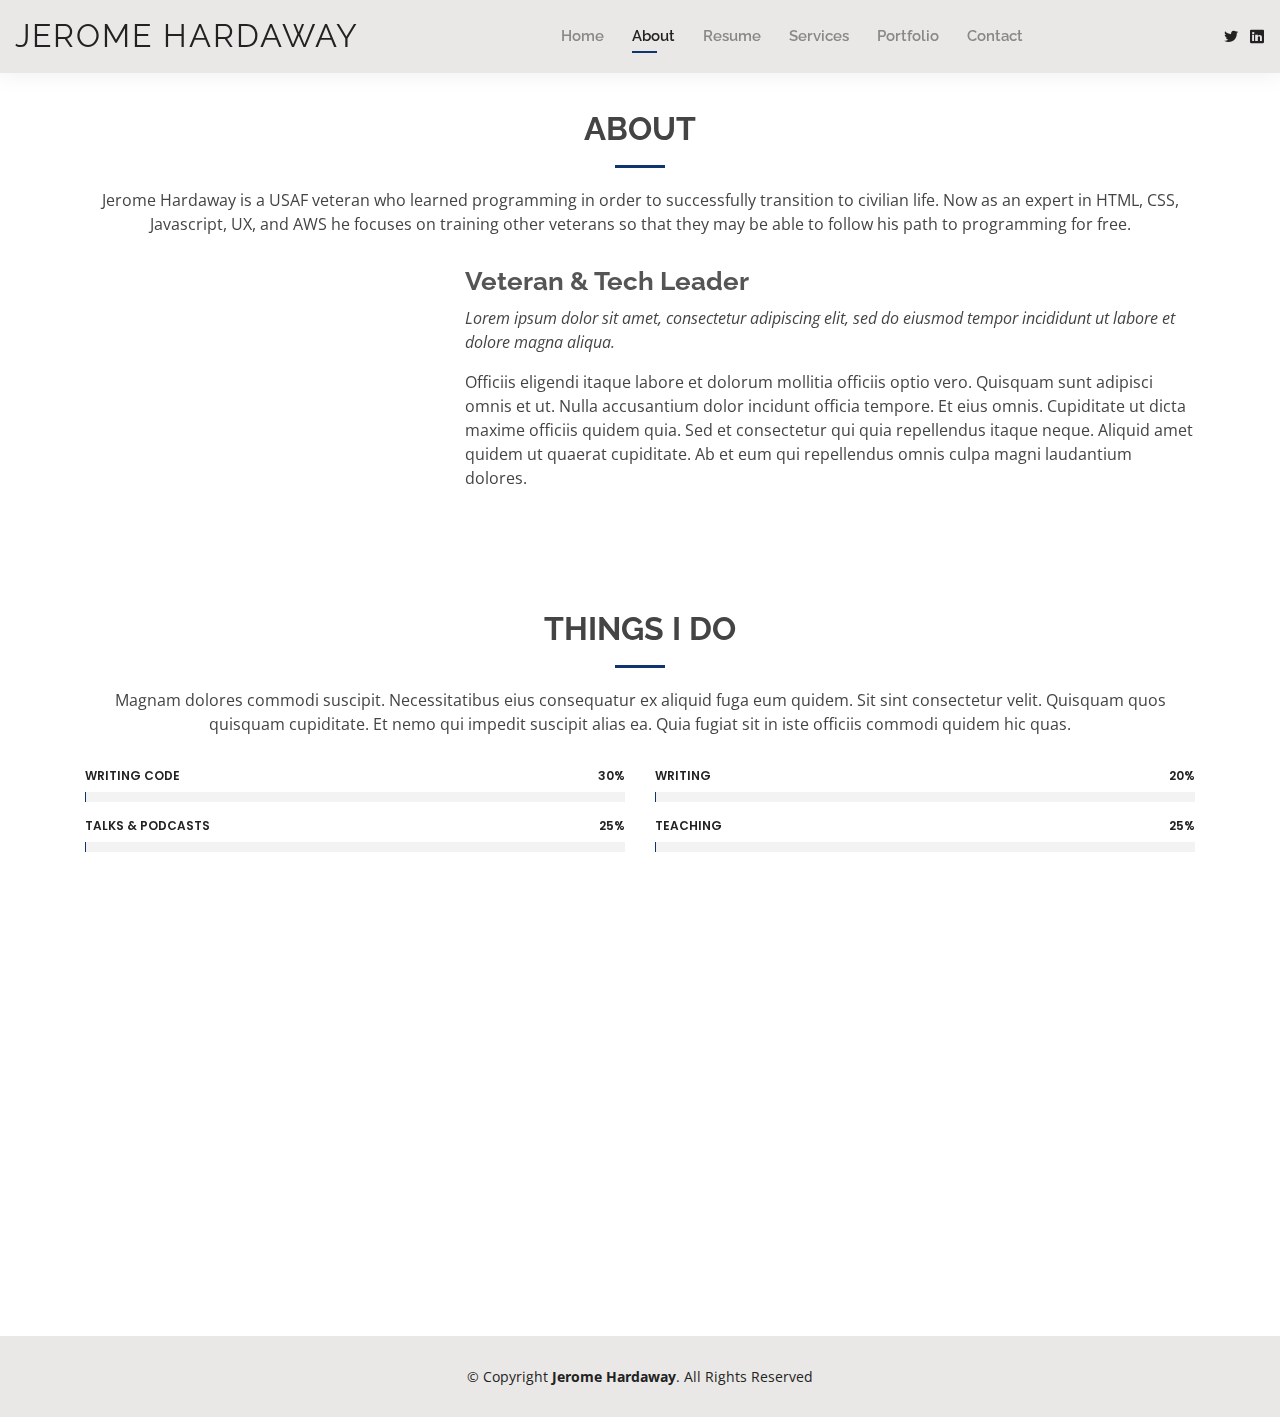
==== commit 5b72ee4d: "Deleted unneeded pages; Cleaned up about me" ====
--- a/about.html
+++ b/about.html
@@ -1,330 +1,209 @@
-<!DOCTYPE html>
-<html lang="en">
-
-<head>
-  <meta charset="utf-8">
-  <meta content="width=device-width, initial-scale=1.0" name="viewport">
-
-  <title>About - Kelly Bootstrap Template</title>
-  <meta content="" name="descriptison">
-  <meta content="" name="keywords">
-
-  <!-- Favicons -->
-  <link href="assets/img/favicon.png" rel="icon">
-  <link href="assets/img/apple-touch-icon.png" rel="apple-touch-icon">
-
-  <!-- Google Fonts -->
-  <link href="https://fonts.googleapis.com/css?family=Open+Sans:300,300i,400,400i,600,600i,700,700i|Raleway:300,300i,400,400i,500,500i,600,600i,700,700i|Poppins:300,300i,400,400i,500,500i,600,600i,700,700i" rel="stylesheet">
-
-  <!-- Vendor CSS Files -->
-  <link href="assets/vendor/bootstrap/css/bootstrap.min.css" rel="stylesheet">
-  <link href="assets/vendor/icofont/icofont.min.css" rel="stylesheet">
-  <link href="assets/vendor/owl.carousel/assets/owl.carousel.min.css" rel="stylesheet">
-  <link href="assets/vendor/boxicons/css/boxicons.min.css" rel="stylesheet">
-  <link href="assets/vendor/venobox/venobox.css" rel="stylesheet">
-  <link href="assets/vendor/aos/aos.css" rel="stylesheet">
-
-  <!-- Template Main CSS File -->
-  <link href="assets/css/style.css" rel="stylesheet">
-
-  <!-- =======================================================
-  * Template Name: Kelly - v2.0.0
-  * Template URL: https://bootstrapmade.com/kelly-free-bootstrap-cv-resume-html-template/
-  * Author: BootstrapMade.com
-  * License: https://bootstrapmade.com/license/
-  ======================================================== -->
-</head>
-
-<body>
-
-  <!-- ======= Header ======= -->
-  <header id="header" class="fixed-top">
-    <div class="container-fluid d-flex justify-content-between align-items-center">
-
-      <h1 class="logo"><a href="index.html">Kelly</a></h1>
-      <!-- Uncomment below if you prefer to use an image logo -->
-      <!-- <a href="index.html" class="logo"><img src="assets/img/logo.png" alt="" class="img-fluid"></a>-->
-
-      <nav class="nav-menu d-none d-lg-block">
-        <ul>
-          <li><a href="index.html">Home</a></li>
-          <li class="active"><a href="about.html">About</a></li>
-          <li><a href="resume.html">Resume</a></li>
-          <li><a href="services.html">Services</a></li>
-          <li><a href="portfolio.html">Portfolio</a></li>
-          <li><a href="contact.html">Contact</a></li>
-        </ul>
-      </nav><!-- .nav-menu -->
-
-      <div class="header-social-links">
-        <a href="#" class="twitter"><i class="icofont-twitter"></i></a>
-        <a href="#" class="facebook"><i class="icofont-facebook"></i></a>
-        <a href="#" class="instagram"><i class="icofont-instagram"></i></a>
-        <a href="#" class="linkedin"><i class="icofont-linkedin"></i></i></a>
-      </div>
-
-    </div>
-
-  </header><!-- End Header -->
-
-  <main id="main">
-
-    <!-- ======= About Section ======= -->
-    <section id="about" class="about">
-      <div class="container" data-aos="fade-up">
-
-        <div class="section-title">
-          <h2>About</h2>
-          <p>Magnam dolores commodi suscipit. Necessitatibus eius consequatur ex aliquid fuga eum quidem. Sit sint consectetur velit. Quisquam quos quisquam cupiditate. Et nemo qui impedit suscipit alias ea. Quia fugiat sit in iste officiis commodi quidem hic quas.</p>
-        </div>
-
-        <div class="row">
-          <div class="col-lg-4">
-            <img src="assets/img/about.jpg" class="img-fluid" alt="">
-          </div>
-          <div class="col-lg-8 pt-4 pt-lg-0 content">
-            <h3>Illustrator &amp; UI/UX Designer</h3>
-            <p class="font-italic">
-              Lorem ipsum dolor sit amet, consectetur adipiscing elit, sed do eiusmod tempor incididunt ut labore et dolore
-              magna aliqua.
-            </p>
-            <div class="row">
-              <div class="col-lg-6">
-                <ul>
-                  <li><i class="icofont-rounded-right"></i> <strong>Birthday:</strong> 1 May 1995</li>
-                  <li><i class="icofont-rounded-right"></i> <strong>Website:</strong> www.example.com</li>
-                  <li><i class="icofont-rounded-right"></i> <strong>Phone:</strong> +123 456 7890</li>
-                  <li><i class="icofont-rounded-right"></i> <strong>City:</strong> City : New York, USA</li>
-                </ul>
-              </div>
-              <div class="col-lg-6">
-                <ul>
-                  <li><i class="icofont-rounded-right"></i> <strong>Age:</strong> 30</li>
-                  <li><i class="icofont-rounded-right"></i> <strong>Degree:</strong> Master</li>
-                  <li><i class="icofont-rounded-right"></i> <strong>PhEmailone:</strong> email@example.com</li>
-                  <li><i class="icofont-rounded-right"></i> <strong>Freelance:</strong> Available</li>
-                </ul>
-              </div>
-            </div>
-            <p>
-              Officiis eligendi itaque labore et dolorum mollitia officiis optio vero. Quisquam sunt adipisci omnis et ut. Nulla accusantium dolor incidunt officia tempore. Et eius omnis.
-              Cupiditate ut dicta maxime officiis quidem quia. Sed et consectetur qui quia repellendus itaque neque. Aliquid amet quidem ut quaerat cupiditate. Ab et eum qui repellendus omnis culpa magni laudantium dolores.
-            </p>
-          </div>
-        </div>
-
-      </div>
-    </section><!-- End About Section -->
-
-    <!-- ======= Skills Section ======= -->
-    <section id="skills" class="skills">
-      <div class="container" data-aos="fade-up">
-
-        <div class="section-title">
-          <h2>Skills</h2>
-          <p>Magnam dolores commodi suscipit. Necessitatibus eius consequatur ex aliquid fuga eum quidem. Sit sint consectetur velit. Quisquam quos quisquam cupiditate. Et nemo qui impedit suscipit alias ea. Quia fugiat sit in iste officiis commodi quidem hic quas.</p>
-        </div>
-
-        <div class="row skills-content">
-
-          <div class="col-lg-6">
-
-            <div class="progress">
-              <span class="skill">HTML <i class="val">100%</i></span>
-              <div class="progress-bar-wrap">
-                <div class="progress-bar" role="progressbar" aria-valuenow="100" aria-valuemin="0" aria-valuemax="100"></div>
-              </div>
-            </div>
-
-            <div class="progress">
-              <span class="skill">CSS <i class="val">90%</i></span>
-              <div class="progress-bar-wrap">
-                <div class="progress-bar" role="progressbar" aria-valuenow="90" aria-valuemin="0" aria-valuemax="100"></div>
-              </div>
-            </div>
-
-            <div class="progress">
-              <span class="skill">JavaScript <i class="val">75%</i></span>
-              <div class="progress-bar-wrap">
-                <div class="progress-bar" role="progressbar" aria-valuenow="75" aria-valuemin="0" aria-valuemax="100"></div>
-              </div>
-            </div>
-
-          </div>
-
-          <div class="col-lg-6">
-
-            <div class="progress">
-              <span class="skill">PHP <i class="val">80%</i></span>
-              <div class="progress-bar-wrap">
-                <div class="progress-bar" role="progressbar" aria-valuenow="80" aria-valuemin="0" aria-valuemax="100"></div>
-              </div>
-            </div>
-
-            <div class="progress">
-              <span class="skill">WordPress/CMS <i class="val">90%</i></span>
-              <div class="progress-bar-wrap">
-                <div class="progress-bar" role="progressbar" aria-valuenow="90" aria-valuemin="0" aria-valuemax="100"></div>
-              </div>
-            </div>
-
-            <div class="progress">
-              <span class="skill">Photoshop <i class="val">55%</i></span>
-              <div class="progress-bar-wrap">
-                <div class="progress-bar" role="progressbar" aria-valuenow="55" aria-valuemin="0" aria-valuemax="100"></div>
-              </div>
-            </div>
-
-          </div>
-
-        </div>
-
-      </div>
-    </section><!-- End Skills Section -->
-
-    <!-- ======= Facts Section ======= -->
-    <section id="facts" class="facts">
-      <div class="container" data-aos="fade-up">
-
-        <div class="section-title">
-          <h2>Facts</h2>
-          <p>Magnam dolores commodi suscipit. Necessitatibus eius consequatur ex aliquid fuga eum quidem. Sit sint consectetur velit. Quisquam quos quisquam cupiditate. Et nemo qui impedit suscipit alias ea. Quia fugiat sit in iste officiis commodi quidem hic quas.</p>
-        </div>
-
-        <div class="row counters">
-
-          <div class="col-lg-3 col-6 text-center">
-            <span data-toggle="counter-up">232</span>
-            <p>Clients</p>
-          </div>
-
-          <div class="col-lg-3 col-6 text-center">
-            <span data-toggle="counter-up">521</span>
-            <p>Projects</p>
-          </div>
-
-          <div class="col-lg-3 col-6 text-center">
-            <span data-toggle="counter-up">1,463</span>
-            <p>Hours Of Support</p>
-          </div>
-
-          <div class="col-lg-3 col-6 text-center">
-            <span data-toggle="counter-up">15</span>
-            <p>Hard Workers</p>
-          </div>
-
-        </div>
-
-      </div>
-    </section><!-- End Facts Section -->
-
-    <!-- ======= Testimonials Section ======= -->
-    <section id="testimonials" class="testimonials">
-      <div class="container" data-aos="fade-up">
-
-        <div class="section-title">
-          <h2>Testimonials</h2>
-          <p>Magnam dolores commodi suscipit. Necessitatibus eius consequatur ex aliquid fuga eum quidem. Sit sint consectetur velit. Quisquam quos quisquam cupiditate. Et nemo qui impedit suscipit alias ea. Quia fugiat sit in iste officiis commodi quidem hic quas.</p>
-        </div>
-
-        <div class="owl-carousel testimonials-carousel">
-
-          <div class="testimonial-item">
-            <img src="assets/img/testimonials/testimonials-1.jpg" class="testimonial-img" alt="">
-            <h3>Saul Goodman</h3>
-            <h4>Ceo &amp; Founder</h4>
-            <p>
-              <i class="bx bxs-quote-alt-left quote-icon-left"></i>
-              Proin iaculis purus consequat sem cure digni ssim donec porttitora entum suscipit rhoncus. Accusantium quam, ultricies eget id, aliquam eget nibh et. Maecen aliquam, risus at semper.
-              <i class="bx bxs-quote-alt-right quote-icon-right"></i>
-            </p>
-          </div>
-
-          <div class="testimonial-item">
-            <img src="assets/img/testimonials/testimonials-2.jpg" class="testimonial-img" alt="">
-            <h3>Sara Wilsson</h3>
-            <h4>Designer</h4>
-            <p>
-              <i class="bx bxs-quote-alt-left quote-icon-left"></i>
-              Export tempor illum tamen malis malis eram quae irure esse labore quem cillum quid cillum eram malis quorum velit fore eram velit sunt aliqua noster fugiat irure amet legam anim culpa.
-              <i class="bx bxs-quote-alt-right quote-icon-right"></i>
-            </p>
-          </div>
-
-          <div class="testimonial-item">
-            <img src="assets/img/testimonials/testimonials-3.jpg" class="testimonial-img" alt="">
-            <h3>Jena Karlis</h3>
-            <h4>Store Owner</h4>
-            <p>
-              <i class="bx bxs-quote-alt-left quote-icon-left"></i>
-              Enim nisi quem export duis labore cillum quae magna enim sint quorum nulla quem veniam duis minim tempor labore quem eram duis noster aute amet eram fore quis sint minim.
-              <i class="bx bxs-quote-alt-right quote-icon-right"></i>
-            </p>
-          </div>
-
-          <div class="testimonial-item">
-            <img src="assets/img/testimonials/testimonials-4.jpg" class="testimonial-img" alt="">
-            <h3>Matt Brandon</h3>
-            <h4>Freelancer</h4>
-            <p>
-              <i class="bx bxs-quote-alt-left quote-icon-left"></i>
-              Fugiat enim eram quae cillum dolore dolor amet nulla culpa multos export minim fugiat minim velit minim dolor enim duis veniam ipsum anim magna sunt elit fore quem dolore labore illum veniam.
-              <i class="bx bxs-quote-alt-right quote-icon-right"></i>
-            </p>
-          </div>
-
-          <div class="testimonial-item">
-            <img src="assets/img/testimonials/testimonials-5.jpg" class="testimonial-img" alt="">
-            <h3>John Larson</h3>
-            <h4>Entrepreneur</h4>
-            <p>
-              <i class="bx bxs-quote-alt-left quote-icon-left"></i>
-              Quis quorum aliqua sint quem legam fore sunt eram irure aliqua veniam tempor noster veniam enim culpa labore duis sunt culpa nulla illum cillum fugiat legam esse veniam culpa fore nisi cillum quid.
-              <i class="bx bxs-quote-alt-right quote-icon-right"></i>
-            </p>
-          </div>
-
-        </div>
-
-      </div>
-    </section><!-- End Testimonials Section -->
-
-  </main><!-- End #main -->
-
-  <!-- ======= Footer ======= -->
-  <footer id="footer">
-    <div class="container">
-      <div class="copyright">
-        &copy; Copyright <strong><span>Kelly</span></strong>. All Rights Reserved
-      </div>
-      <div class="credits">
-        <!-- All the links in the footer should remain intact. -->
-        <!-- You can delete the links only if you purchased the pro version. -->
-        <!-- Licensing information: https://bootstrapmade.com/license/ -->
-        <!-- Purchase the pro version with working PHP/AJAX contact form: https://bootstrapmade.com/kelly-free-bootstrap-cv-resume-html-template/ -->
-        Designed by <a href="https://bootstrapmade.com/">BootstrapMade</a>
-      </div>
-    </div>
-  </footer><!-- End  Footer -->
-
-  <div id="preloader"></div>
-  <a href="#" class="back-to-top"><i class="bx bx-up-arrow-alt"></i></a>
-
-  <!-- Vendor JS Files -->
-  <script src="assets/vendor/jquery/jquery.min.js"></script>
-  <script src="assets/vendor/bootstrap/js/bootstrap.bundle.min.js"></script>
-  <script src="assets/vendor/jquery.easing/jquery.easing.min.js"></script>
-  <script src="assets/vendor/php-email-form/validate.js"></script>
-  <script src="assets/vendor/waypoints/jquery.waypoints.min.js"></script>
-  <script src="assets/vendor/counterup/counterup.min.js"></script>
-  <script src="assets/vendor/owl.carousel/owl.carousel.min.js"></script>
-  <script src="assets/vendor/isotope-layout/isotope.pkgd.min.js"></script>
-  <script src="assets/vendor/venobox/venobox.min.js"></script>
-  <script src="assets/vendor/aos/aos.js"></script>
-
-  <!-- Template Main JS File -->
-  <script src="assets/js/main.js"></script>
-
-</body>
-
-</html>+<!DOCTYPE html>
+<html lang="en">
+
+<head>
+  <meta charset="utf-8">
+  <meta content="width=device-width, initial-scale=1.0" name="viewport">
+
+  <title>Jerome Hardaway - Veteran, Programmer, Teacher and Leader 🇺🇸 🇺🇸 🇺🇸 </title>
+  <meta content="" name="description">
+  <meta content="" name="keywords">
+
+  <!-- Favicons -->
+  <link href="assets/img/favicon.png" rel="icon">
+  <link href="assets/img/apple-touch-icon.png" rel="apple-touch-icon">
+
+  <!-- Google Fonts -->
+  <link href="https://fonts.googleapis.com/css?family=Open+Sans:300,300i,400,400i,600,600i,700,700i|Raleway:300,300i,400,400i,500,500i,600,600i,700,700i|Poppins:300,300i,400,400i,500,500i,600,600i,700,700i" rel="stylesheet">
+
+  <!-- Vendor CSS Files -->
+  <link href="assets/vendor/bootstrap/css/bootstrap.min.css" rel="stylesheet">
+  <link href="assets/vendor/icofont/icofont.min.css" rel="stylesheet">
+  <link href="assets/vendor/owl.carousel/assets/owl.carousel.min.css" rel="stylesheet">
+  <link href="assets/vendor/boxicons/css/boxicons.min.css" rel="stylesheet">
+  <link href="assets/vendor/venobox/venobox.css" rel="stylesheet">
+  <link href="assets/vendor/aos/aos.css" rel="stylesheet">
+
+  <!-- Template Main CSS File -->
+  <link href="assets/css/style.css" rel="stylesheet">
+
+</head>
+
+<body>
+
+  <!-- ======= Header ======= -->
+  <header id="header" class="fixed-top">
+    <div class="container-fluid d-flex justify-content-between align-items-center">
+
+      <h1 class="logo"><a href="index.html">Jerome Hardaway</a></h1>
+      <nav class="nav-menu d-none d-lg-block">
+        <ul>
+          <li><a href="index.html">Home</a></li>
+          <li class="active"><a href="about.html">About</a></li>
+          <li><a href="resume.html">Resume</a></li>
+          <li><a href="services.html">Services</a></li>
+          <li><a href="portfolio.html">Portfolio</a></li>
+          <li><a href="contact.html">Contact</a></li>
+        </ul>
+      </nav><!-- .nav-menu -->
+
+      <div class="header-social-links">
+        <a href="#" class="twitter"><i class="icofont-twitter"></i></a>
+        <a href="#" class="linkedin"><i class="icofont-linkedin"></i></i></a>
+      </div>
+
+    </div>
+
+  </header><!-- End Header -->
+
+  <main id="main">
+
+    <!-- ======= About Section ======= -->
+    <section id="about" class="about">
+      <div class="container" data-aos="fade-up">
+
+        <div class="section-title">
+          <h2>About</h2>
+          <p>Jerome Hardaway is a USAF veteran who learned programming in order to successfully transition to civilian life. Now as an expert in HTML, CSS, Javascript, UX, and AWS he focuses on training other veterans so that they may be able to follow his path to programming for free.</p>
+        </div>
+
+        <div class="row">
+          <div class="col-lg-4">
+            <img src="https://res.cloudinary.com/jhardaway/image/upload/v1603934231/jerome-covatar_n3j082.png" class="img-fluid" alt="">
+          </div>
+          <div class="col-lg-8 pt-4 pt-lg-0 content">
+            <h3>Veteran &amp; Tech Leader</h3>
+            <p class="font-italic">
+              Lorem ipsum dolor sit amet, consectetur adipiscing elit, sed do eiusmod tempor incididunt ut labore et dolore
+              magna aliqua.
+            </p>
+            <p>
+              Officiis eligendi itaque labore et dolorum mollitia officiis optio vero. Quisquam sunt adipisci omnis et ut. Nulla accusantium dolor incidunt officia tempore. Et eius omnis.
+              Cupiditate ut dicta maxime officiis quidem quia. Sed et consectetur qui quia repellendus itaque neque. Aliquid amet quidem ut quaerat cupiditate. Ab et eum qui repellendus omnis culpa magni laudantium dolores.
+            </p>
+          </div>
+        </div>
+
+      </div>
+    </section><!-- End About Section -->
+
+    <!-- ======= Skills Section ======= -->
+    <section id="skills" class="skills">
+      <div class="container" data-aos="fade-up">
+
+        <div class="section-title">
+          <h2>Things I Do</h2>
+          <p>Magnam dolores commodi suscipit. Necessitatibus eius consequatur ex aliquid fuga eum quidem. Sit sint consectetur velit. Quisquam quos quisquam cupiditate. Et nemo qui impedit suscipit alias ea. Quia fugiat sit in iste officiis commodi quidem hic quas.</p>
+        </div>
+
+        <div class="row skills-content">
+
+          <div class="col-lg-6">
+
+            <div class="progress">
+              <span class="skill">Writing Code <i class="val">30%</i></span>
+              <div class="progress-bar-wrap">
+                <div class="progress-bar" role="progressbar" aria-valuenow="30" aria-valuemin="0" aria-valuemax="100"></div>
+              </div>
+            </div>
+
+            <div class="progress">
+              <span class="skill">Talks & Podcasts <i class="val">25%</i></span>
+              <div class="progress-bar-wrap">
+                <div class="progress-bar" role="progressbar" aria-valuenow="25" aria-valuemin="0" aria-valuemax="100"></div>
+              </div>
+            </div>
+
+          </div>
+
+          <div class="col-lg-6">
+
+            <div class="progress">
+              <span class="skill">Writing<i class="val">20%</i></span>
+              <div class="progress-bar-wrap">
+                <div class="progress-bar" role="progressbar" aria-valuenow="20" aria-valuemin="0" aria-valuemax="100"></div>
+              </div>
+            </div>
+
+            <div class="progress">
+              <span class="skill">Teaching <i class="val">25%</i></span>
+              <div class="progress-bar-wrap">
+                <div class="progress-bar" role="progressbar" aria-valuenow="25" aria-valuemin="0" aria-valuemax="100"></div>
+              </div>
+            </div>
+
+          </div>
+
+        </div>
+
+      </div>
+    </section><!-- End Skills Section -->
+
+    <!-- ======= Facts Section ======= -->
+    <section id="facts" class="facts">
+      <div class="container" data-aos="fade-up">
+
+        <div class="section-title">
+          <h2>Facts</h2>
+          <p>Magnam dolores commodi suscipit. Necessitatibus eius consequatur ex aliquid fuga eum quidem. Sit sint consectetur velit. Quisquam quos quisquam cupiditate. Et nemo qui impedit suscipit alias ea. Quia fugiat sit in iste officiis commodi quidem hic quas.</p>
+        </div>
+
+        <div class="row counters">
+
+          <div class="col-lg-3 col-6 text-center">
+            <span data-toggle="counter-up">250</span>
+            <p>Veterans Trained</p>
+          </div>
+
+          <div class="col-lg-3 col-6 text-center">
+           <span data-toggle="counter-up">17,600,000</span>
+            <p>Dollars In Salaries My Veterans Have Earned</p>
+          </div>
+
+          <div class="col-lg-3 col-6 text-center">
+            <span data-toggle="counter-up">1,463</span>
+            <p>Cups of Coffee</p>
+          </div>
+
+          <div class="col-lg-3 col-6 text-center">
+            <span data-toggle="counter-up">10</span>
+            <p>Years In Tech</p>
+          </div>
+
+        </div>
+
+      </div>
+    </section><!-- End Facts Section -->
+
+  </main><!-- End #main -->
+
+  <!-- ======= Footer ======= -->
+  <footer id="footer">
+    <div class="container">
+      <div class="copyright">
+        &copy; Copyright <strong><span>Jerome Hardaway</span></strong>. All Rights Reserved
+      </div>
+    </div>
+  </footer><!-- End  Footer -->
+
+  <div id="preloader"></div>
+  <a href="#" class="back-to-top"><i class="bx bx-up-arrow-alt"></i></a>
+
+  <!-- Vendor JS Files -->
+  <script src="assets/vendor/jquery/jquery.min.js"></script>
+  <script src="assets/vendor/bootstrap/js/bootstrap.bundle.min.js"></script>
+  <script src="assets/vendor/jquery.easing/jquery.easing.min.js"></script>
+  <script src="assets/vendor/php-email-form/validate.js"></script>
+  <script src="assets/vendor/waypoints/jquery.waypoints.min.js"></script>
+  <script src="assets/vendor/counterup/counterup.min.js"></script>
+  <script src="assets/vendor/owl.carousel/owl.carousel.min.js"></script>
+  <script src="assets/vendor/isotope-layout/isotope.pkgd.min.js"></script>
+  <script src="assets/vendor/venobox/venobox.min.js"></script>
+  <script src="assets/vendor/aos/aos.js"></script>
+
+  <!-- Template Main JS File -->
+  <script src="assets/js/main.js"></script>
+
+</body>
+
+</html>
--- a/assets/css/style.css
+++ b/assets/css/style.css
@@ -1,12 +1,12 @@
-/**
-* Template Name: Kelly - v2.0.0
-* Template URL: https://bootstrapmade.com/kelly-free-bootstrap-cv-resume-html-template/
-* Author: BootstrapMade.com
-* License: https://bootstrapmade.com/license/
-*/
-
-/*--------------------------------------------------------------
-# General
+/**
+* Template Name: Kelly - v2.0.0
+* Template URL: https://bootstrapmade.com/kelly-free-bootstrap-cv-resume-html-template/
+* Author: BootstrapMade.com
+* License: https://bootstrapmade.com/license/
+*/
+
+/*--------------------------------------------------------------
+# General
 --------------------------------------------------------------*/
 body {
   font-family: "Open Sans", sans-serif;
@@ -14,7 +14,7 @@
 }
 
 a {
-  color: #34b7a7;
+  color: #0f356d;
 }
 
 a:hover {
@@ -36,8 +36,8 @@
   }
 }
 
-/*--------------------------------------------------------------
-# Preloader
+/*--------------------------------------------------------------
+# Preloader
 --------------------------------------------------------------*/
 #preloader {
   position: fixed;
@@ -55,7 +55,7 @@
   position: fixed;
   top: calc(50% - 30px);
   left: calc(50% - 30px);
-  border: 6px solid #34b7a7;
+  border: 6px solid #0f356d;
   border-top-color: #dcf5f2;
   border-radius: 50%;
   width: 60px;
@@ -82,8 +82,8 @@
   }
 }
 
-/*--------------------------------------------------------------
-# Back to top button
+/*--------------------------------------------------------------
+# Back to top button
 --------------------------------------------------------------*/
 .back-to-top {
   position: fixed;
@@ -101,7 +101,7 @@
   width: 40px;
   height: 40px;
   border-radius: 50px;
-  background: #34b7a7;
+  background: #0f356d;
   color: #fff;
   transition: all 0.4s;
 }
@@ -111,8 +111,8 @@
   color: #fff;
 }
 
-/*--------------------------------------------------------------
-# Header
+/*--------------------------------------------------------------
+# Header
 --------------------------------------------------------------*/
 #header {
   background: #e9e8e6;
@@ -145,8 +145,8 @@
   }
 }
 
-/*--------------------------------------------------------------
-# Navigation Menu
+/*--------------------------------------------------------------
+# Navigation Menu
 --------------------------------------------------------------*/
 /* Desktop Navigation */
 .nav-menu ul {
@@ -182,7 +182,7 @@
   height: 2px;
   bottom: -5px;
   left: 0;
-  background-color: #34b7a7;
+  background-color: #0f356d;
   visibility: hidden;
   width: 0px;
   transition: all 0.3s ease-in-out 0s;
@@ -231,7 +231,7 @@
 }
 
 .nav-menu .drop-down ul a:hover, .nav-menu .drop-down ul .active > a, .nav-menu .drop-down ul li:hover > a {
-  color: #34b7a7;
+  color: #0f356d;
 }
 
 .nav-menu .drop-down > a:after {
@@ -291,7 +291,7 @@
 }
 
 .mobile-nav-toggle i {
-  color: #34b7a7;
+  color: #0f356d;
 }
 
 .mobile-nav {
@@ -326,7 +326,7 @@
 }
 
 .mobile-nav a:hover, .mobile-nav .active > a, .mobile-nav li:hover > a {
-  color: #34b7a7;
+  color: #0f356d;
   text-decoration: none;
 }
 
@@ -381,8 +381,8 @@
   color: #fff;
 }
 
-/*--------------------------------------------------------------
-# Header Social Links
+/*--------------------------------------------------------------
+# Header Social Links
 --------------------------------------------------------------*/
 .header-social-links {
   padding-left: 20px;
@@ -398,7 +398,7 @@
 }
 
 .header-social-links a:hover {
-  color: #34b7a7;
+  color: #0f356d;
 }
 
 @media (max-width: 992px) {
@@ -407,13 +407,13 @@
   }
 }
 
-/*--------------------------------------------------------------
-# Hero Section
+/*--------------------------------------------------------------
+# Hero Section
 --------------------------------------------------------------*/
 #hero {
   width: 100%;
   height: 100vh;
-  background: url("../img/hero-bg.jpg") top right;
+  background: url("https://res.cloudinary.com/jhardaway/image/upload/v1595189250/Jerome-SO_bfg.jpg") top right;
   background-size: cover;
 }
 
@@ -433,11 +433,11 @@
   font-size: 48px;
   font-weight: 700;
   line-height: 56px;
-  color: #222222;
+  color: #000000;
 }
 
 #hero h2 {
-  color: #6f6f6f;
+  color: #ffffff;
   margin: 10px 0 0 0;
   font-size: 22px;
 }
@@ -454,7 +454,7 @@
   transition: 0.5s;
   margin-top: 30px;
   color: #fff;
-  background: #34b7a7;
+  background: #0f356d;
 }
 
 #hero .btn-about:hover {
@@ -487,8 +487,8 @@
   }
 }
 
-/*--------------------------------------------------------------
-# Sections General
+/*--------------------------------------------------------------
+# Sections General
 --------------------------------------------------------------*/
 section {
   padding: 60px 0;
@@ -518,7 +518,7 @@
   display: block;
   width: 50px;
   height: 3px;
-  background: #34b7a7;
+  background: #0f356d;
   bottom: 0;
   left: calc(50% - 25px);
 }
@@ -527,8 +527,8 @@
   margin-bottom: 0;
 }
 
-/*--------------------------------------------------------------
-# Cta
+/*--------------------------------------------------------------
+# Cta
 --------------------------------------------------------------*/
 .cta {
   background: linear-gradient(rgba(0, 0, 0, 0.6), rgba(0, 0, 0, 0.6)), url("../img/bg-1.jpg") fixed center center;
@@ -562,8 +562,8 @@
 }
 
 .cta .cta-btn:hover {
-  background: #34b7a7;
-  border: 2px solid #34b7a7;
+  background: #0f356d;
+  border: 2px solid #0f356d;
 }
 
 @media (max-width: 1024px) {
@@ -580,8 +580,8 @@
   }
 }
 
-/*--------------------------------------------------------------
-# About
+/*--------------------------------------------------------------
+# About
 --------------------------------------------------------------*/
 .about .content h3 {
   font-weight: 700;
@@ -601,15 +601,15 @@
 .about .content ul i {
   font-size: 20px;
   padding-right: 2px;
-  color: #34b7a7;
+  color: #0f356d;
 }
 
 .about .content p:last-child {
   margin-bottom: 0;
 }
 
-/*--------------------------------------------------------------
-# Skills
+/*--------------------------------------------------------------
+# Skills
 --------------------------------------------------------------*/
 .skills .progress {
   height: 50px;
@@ -640,16 +640,16 @@
   width: 1px;
   height: 10px;
   transition: .9s;
-  background-color: #34b7a7;
-}
-
-/*--------------------------------------------------------------
-# Facts
+  background-color: #0f356d;
+}
+
+/*--------------------------------------------------------------
+# Facts
 --------------------------------------------------------------*/
 .facts .counters span {
   font-size: 48px;
   display: block;
-  color: #34b7a7;
+  color: #0f356d;
 }
 
 .facts .counters p {
@@ -659,8 +659,8 @@
   font-size: 14px;
 }
 
-/*--------------------------------------------------------------
-# Testimonials
+/*--------------------------------------------------------------
+# Testimonials
 --------------------------------------------------------------*/
 .testimonials .section-header {
   margin-bottom: 40px;
@@ -728,7 +728,7 @@
 }
 
 .testimonials .owl-dot.active {
-  background-color: #34b7a7 !important;
+  background-color: #0f356d !important;
 }
 
 @media (min-width: 992px) {
@@ -737,8 +737,8 @@
   }
 }
 
-/*--------------------------------------------------------------
-# Resume
+/*--------------------------------------------------------------
+# Resume
 --------------------------------------------------------------*/
 .resume .resume-title {
   font-size: 26px;
@@ -751,7 +751,7 @@
 .resume .resume-item {
   padding: 0 0 20px 20px;
   margin-top: -2px;
-  border-left: 2px solid #34b7a7;
+  border-left: 2px solid #0f356d;
   position: relative;
 }
 
@@ -771,7 +771,7 @@
   display: inline-block;
   font-weight: 600;
   margin-bottom: 10px;
-  color: #34b7a7;
+  color: #0f356d;
 }
 
 .resume .resume-item ul {
@@ -795,11 +795,11 @@
   left: -9px;
   top: 0;
   background: #fff;
-  border: 2px solid #34b7a7;
-}
-
-/*--------------------------------------------------------------
-# Services
+  border: 2px solid #0f356d;
+}
+
+/*--------------------------------------------------------------
+# Services
 --------------------------------------------------------------*/
 .services .icon-box {
   text-align: center;
@@ -926,8 +926,8 @@
   fill: #11dbcf;
 }
 
-/*--------------------------------------------------------------
-# Portfolio
+/*--------------------------------------------------------------
+# Portfolio
 --------------------------------------------------------------*/
 .portfolio .portfolio-item {
   margin-bottom: 30px;
@@ -956,7 +956,7 @@
 
 .portfolio #portfolio-flters li:hover, .portfolio #portfolio-flters li.filter-active {
   color: #fff;
-  background: #34b7a7;
+  background: #0f356d;
 }
 
 .portfolio #portfolio-flters li:last-child {
@@ -1048,8 +1048,8 @@
   opacity: 1;
 }
 
-/*--------------------------------------------------------------
-# Portfolio Details
+/*--------------------------------------------------------------
+# Portfolio Details
 --------------------------------------------------------------*/
 .portfolio-details {
   padding: 0;
@@ -1076,7 +1076,7 @@
 }
 
 .portfolio-details .portfolio-details-carousel .owl-dot.active {
-  background-color: #34b7a7 !important;
+  background-color: #0f356d !important;
 }
 
 .portfolio-details .portfolio-info {
@@ -1110,8 +1110,8 @@
   }
 }
 
-/*--------------------------------------------------------------
-# Contact
+/*--------------------------------------------------------------
+# Contact
 --------------------------------------------------------------*/
 .contact .info {
   width: 100%;
@@ -1120,7 +1120,7 @@
 
 .contact .info i {
   font-size: 20px;
-  color: #34b7a7;
+  color: #0f356d;
   float: left;
   width: 44px;
   height: 44px;
@@ -1152,7 +1152,7 @@
 }
 
 .contact .info .email:hover i, .contact .info .address:hover i, .contact .info .phone:hover i {
-  background: #34b7a7;
+  background: #0f356d;
   color: #fff;
 }
 
@@ -1218,7 +1218,7 @@
 }
 
 .contact .php-email-form input:focus, .contact .php-email-form textarea:focus {
-  border-color: #34b7a7;
+  border-color: #0f356d;
 }
 
 .contact .php-email-form input {
@@ -1230,7 +1230,7 @@
 }
 
 .contact .php-email-form button[type="submit"] {
-  background: #34b7a7;
+  background: #0f356d;
   border: 0;
   padding: 10px 30px 12px 30px;
   color: #fff;
@@ -1260,8 +1260,8 @@
   }
 }
 
-/*--------------------------------------------------------------
-# Footer
+/*--------------------------------------------------------------
+# Footer
 --------------------------------------------------------------*/
 #footer {
   background: #e9e8e6;
@@ -1277,5 +1277,5 @@
 }
 
 #footer .credits a {
-  color: #34b7a7;
-}
+  color: #0f356d;
+}
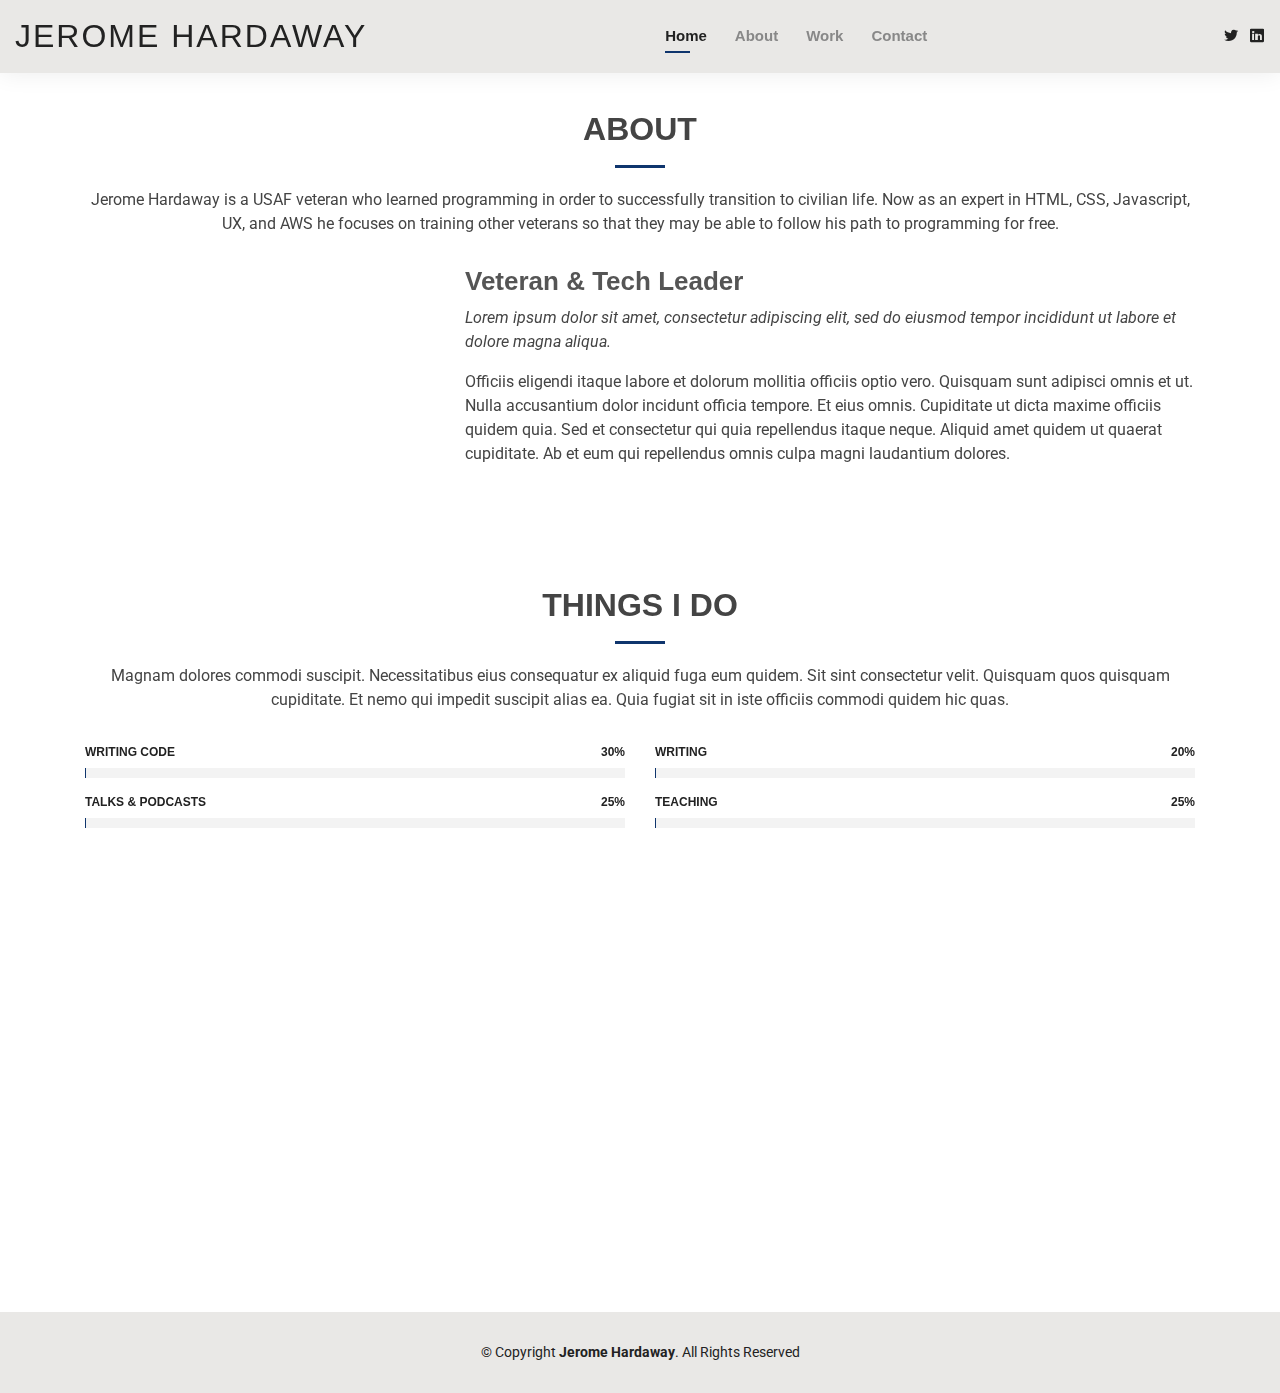
==== commit d15d4738: "head is universal" ====
--- a/about.html
+++ b/about.html
@@ -13,8 +13,7 @@
   <link href="assets/img/favicon.png" rel="icon">
   <link href="assets/img/apple-touch-icon.png" rel="apple-touch-icon">
 
-  <!-- Google Fonts -->
-  <link href="https://fonts.googleapis.com/css?family=Open+Sans:300,300i,400,400i,600,600i,700,700i|Raleway:300,300i,400,400i,500,500i,600,600i,700,700i|Poppins:300,300i,400,400i,500,500i,600,600i,700,700i" rel="stylesheet">
+<link href="https://fonts.googleapis.com/css2?family=Roboto:ital,wght@0,100;0,300;0,400;0,500;0,700;0,900;1,100;1,300;1,400;1,500;1,700;1,900&display=swap" rel="stylesheet">
 
   <!-- Vendor CSS Files -->
   <link href="assets/vendor/bootstrap/css/bootstrap.min.css" rel="stylesheet">
@@ -24,9 +23,11 @@
   <link href="assets/vendor/venobox/venobox.css" rel="stylesheet">
   <link href="assets/vendor/aos/aos.css" rel="stylesheet">
 
-  <!-- Template Main CSS File -->
+
+
   <link href="assets/css/style.css" rel="stylesheet">
 
+  <script src="https://cdn.jsdelivr.net/npm/typed.js@2.0.11"></script>
 </head>
 
 <body>
@@ -38,11 +39,9 @@
       <h1 class="logo"><a href="index.html">Jerome Hardaway</a></h1>
       <nav class="nav-menu d-none d-lg-block">
         <ul>
-          <li><a href="index.html">Home</a></li>
-          <li class="active"><a href="about.html">About</a></li>
-          <li><a href="resume.html">Resume</a></li>
-          <li><a href="services.html">Services</a></li>
-          <li><a href="portfolio.html">Portfolio</a></li>
+          <li class="active"><a href="index.html">Home</a></li>
+          <li><a href="about.html">About</a></li>
+          <li><a href="work.html">Work</a></li>
           <li><a href="contact.html">Contact</a></li>
         </ul>
       </nav><!-- .nav-menu -->
@@ -69,7 +68,7 @@
 
         <div class="row">
           <div class="col-lg-4">
-            <img src="https://res.cloudinary.com/jhardaway/image/upload/v1603934231/jerome-covatar_n3j082.png" class="img-fluid" alt="">
+            <img src="https://res.cloudinary.com/jhardaway/image/upload/v1604600970/Jerome-3_anltyw.jpg" class="img-fluid" alt="">
           </div>
           <div class="col-lg-8 pt-4 pt-lg-0 content">
             <h3>Veteran &amp; Tech Leader</h3>
--- a/assets/css/style.css
+++ b/assets/css/style.css
@@ -1,15 +1,7 @@
-/**
-* Template Name: Kelly - v2.0.0
-* Template URL: https://bootstrapmade.com/kelly-free-bootstrap-cv-resume-html-template/
-* Author: BootstrapMade.com
-* License: https://bootstrapmade.com/license/
-*/
-
-/*--------------------------------------------------------------
-# General
---------------------------------------------------------------*/
+
 body {
-  font-family: "Open Sans", sans-serif;
+  font-family: 'Roboto',
+  sans-serif;
   color: #444444;
 }
 
@@ -413,7 +405,7 @@
 #hero {
   width: 100%;
   height: 100vh;
-  background: url("https://res.cloudinary.com/jhardaway/image/upload/v1595189250/Jerome-SO_bfg.jpg") top right;
+  background: url("https://res.cloudinary.com/jhardaway/image/upload/v1604602687/Jerome-17_giyuc9.jpg") top right;
   background-size: cover;
 }
 
@@ -433,11 +425,11 @@
   font-size: 48px;
   font-weight: 700;
   line-height: 56px;
-  color: #000000;
+  color: #ffffff;
 }
 
 #hero h2 {
-  color: #ffffff;
+  color: lightgrey;
   margin: 10px 0 0 0;
   font-size: 22px;
 }
@@ -1279,3 +1271,43 @@
 #footer .credits a {
   color: #0f356d;
 }
+/* Dark Mode
+@media (prefers-color-scheme: dark) {
+
+  body {
+    background-color: #031228;
+    color: #ccc;
+  }
+
+  #header,
+  #footer {
+    background: #000000;
+    color: #ccc;
+  }
+  #header .logo a {
+    color: #ccc;
+  }
+  .nav-menu a:hover,
+  .nav-menu .active>a,
+  .nav-menu li:hover>a {
+    color: #ffffff;
+  }
+
+  .about .content h3 {
+    color: #fff;
+  }
+
+
+  .skills .progress-bar {
+    background-color: #c5203e;
+  }
+
+  .skills .progress .skill {
+    color: #ccc;
+  }
+  .facts .counters span {
+    color: #ccc;
+  }
+}
+
+*/
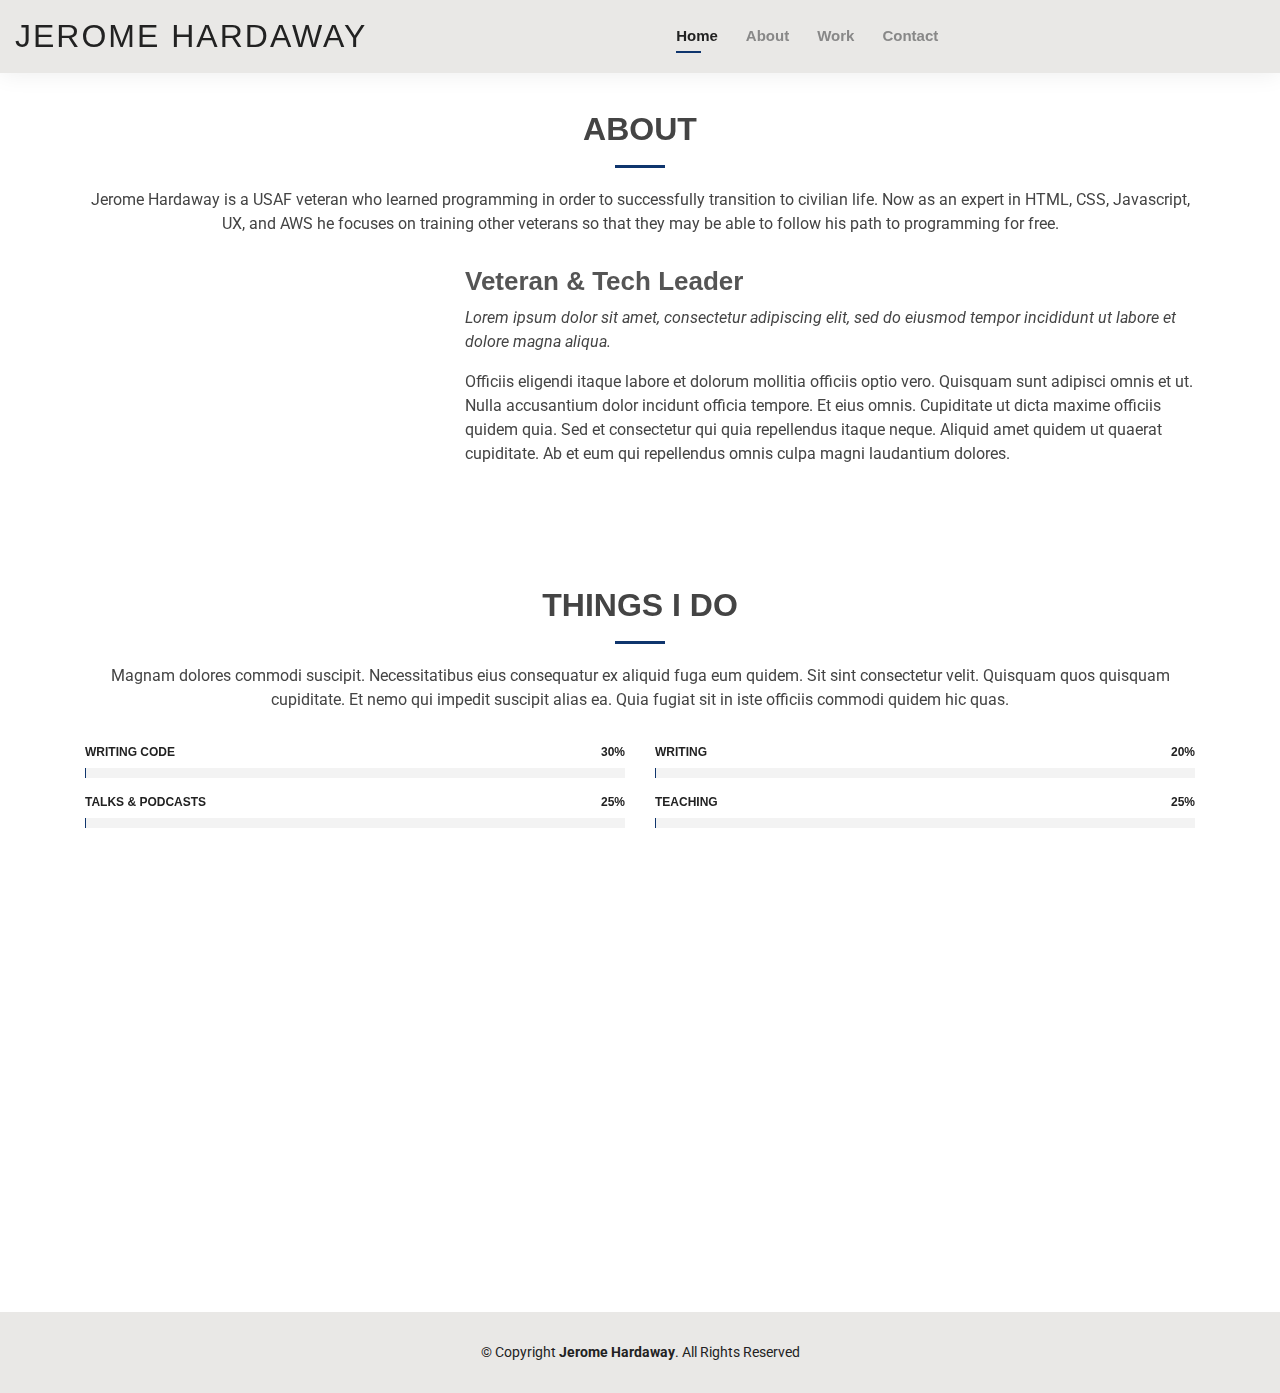
==== commit f830ddab: "Added icons; added roboto; added images for accolades" ====
--- a/about.html
+++ b/about.html
@@ -17,7 +17,7 @@
 
   <!-- Vendor CSS Files -->
   <link href="assets/vendor/bootstrap/css/bootstrap.min.css" rel="stylesheet">
-  <link href="assets/vendor/icofont/icofont.min.css" rel="stylesheet">
+  <link rel="stylesheet" href="https://cdnjs.cloudflare.com/ajax/libs/font-awesome/5.15.1/css/all.min.css" integrity="sha512-+4zCK9k+qNFUR5X+cKL9EIR+ZOhtIloNl9GIKS57V1MyNsYpYcUrUeQc9vNfzsWfV28IaLL3i96P9sdNyeRssA==" crossorigin="anonymous" />
   <link href="assets/vendor/owl.carousel/assets/owl.carousel.min.css" rel="stylesheet">
   <link href="assets/vendor/boxicons/css/boxicons.min.css" rel="stylesheet">
   <link href="assets/vendor/venobox/venobox.css" rel="stylesheet">
@@ -37,6 +37,7 @@
     <div class="container-fluid d-flex justify-content-between align-items-center">
 
       <h1 class="logo"><a href="index.html">Jerome Hardaway</a></h1>
+
       <nav class="nav-menu d-none d-lg-block">
         <ul>
           <li class="active"><a href="index.html">Home</a></li>
@@ -47,13 +48,15 @@
       </nav><!-- .nav-menu -->
 
       <div class="header-social-links">
-        <a href="#" class="twitter"><i class="icofont-twitter"></i></a>
-        <a href="#" class="linkedin"><i class="icofont-linkedin"></i></i></a>
+        <a href="https://twitter.com/JeromeHardaway"><i class="fab fa-twitter-square"></i></a>
+        <a href="https://www.linkedin.com/in/jeromehardaway/"><i class="fab fa-linkedin"></i></a>
+        <a href="https://github.com/jeromehardaway"><i class="fab fa-github-square"></i></a>
       </div>
 
     </div>
 
   </header><!-- End Header -->
+
 
   <main id="main">
 
--- a/assets/css/style.css
+++ b/assets/css/style.css
@@ -960,7 +960,6 @@
   position: relative;
   overflow: hidden;
   z-index: 1;
-  background: rgba(34, 34, 34, 0.6);
 }
 
 .portfolio .portfolio-wrap::before {
@@ -1310,4 +1309,4 @@
   }
 }
 
-*/
+
